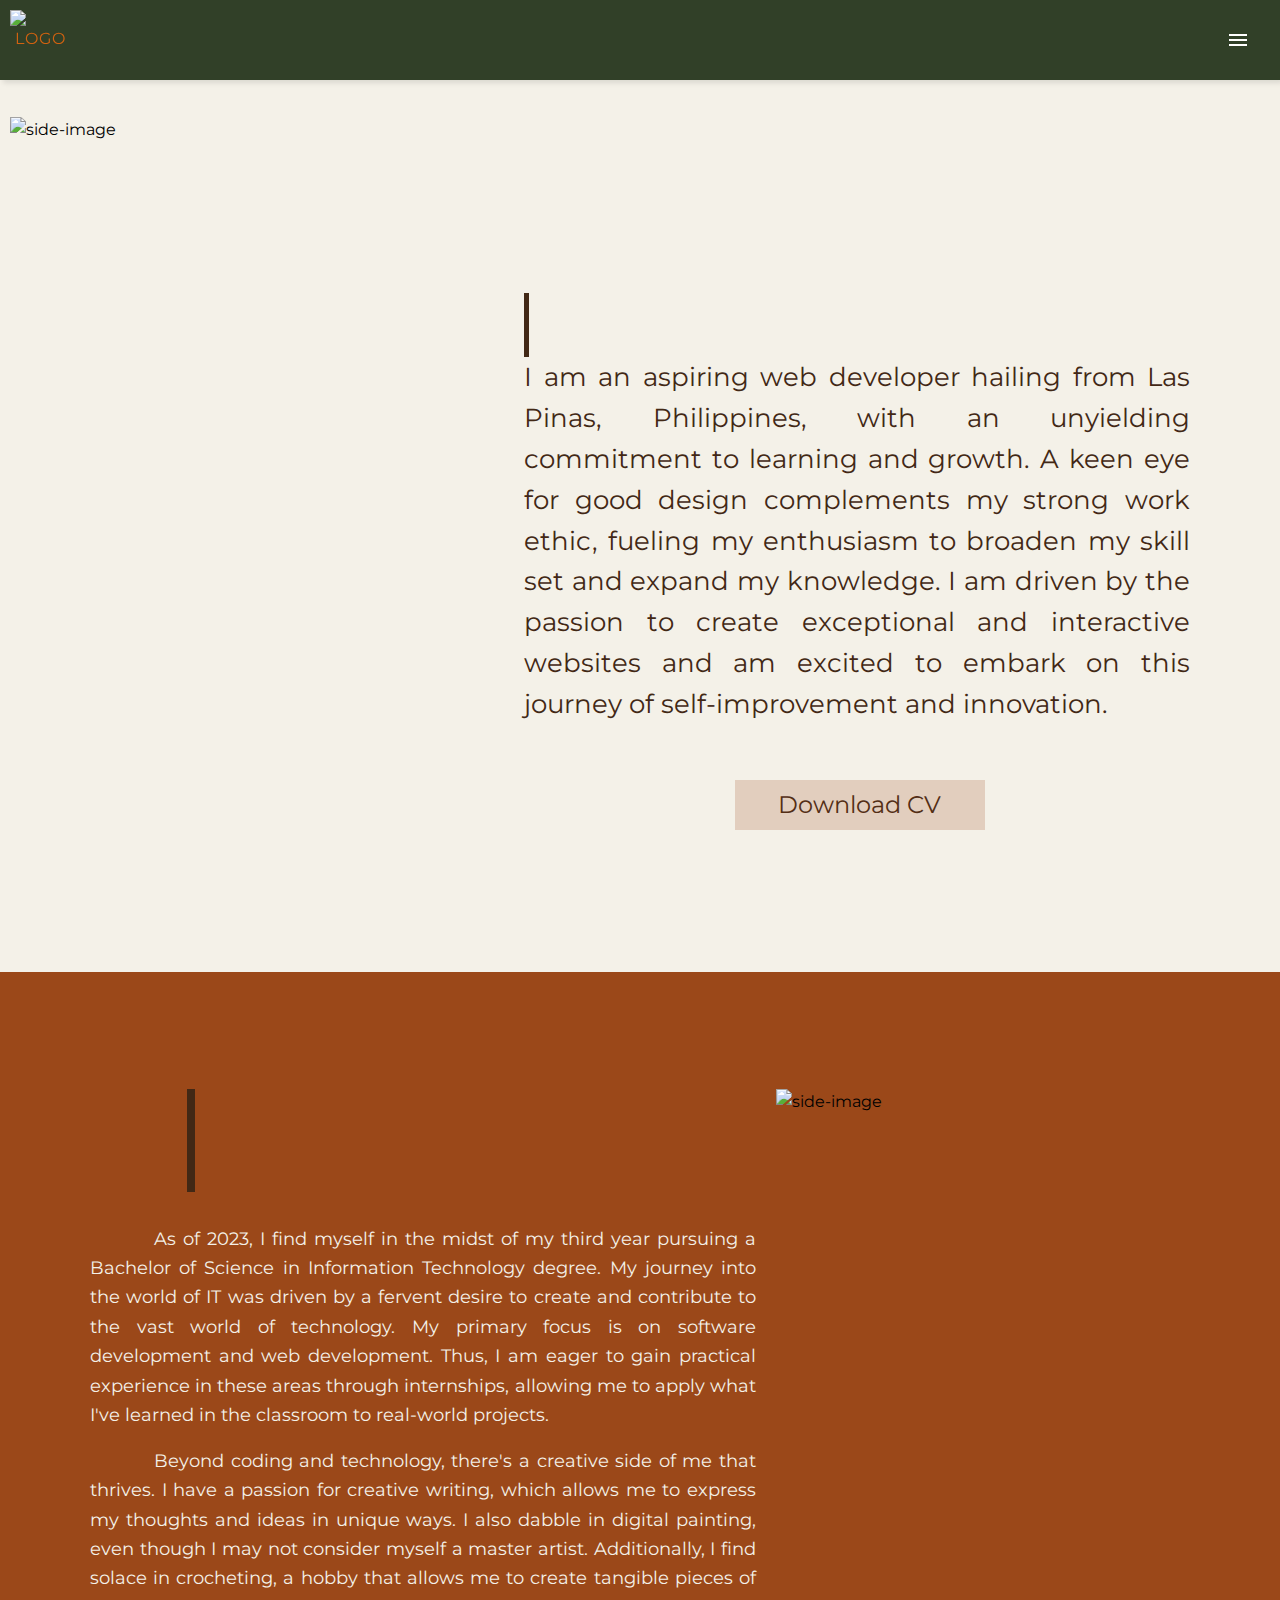
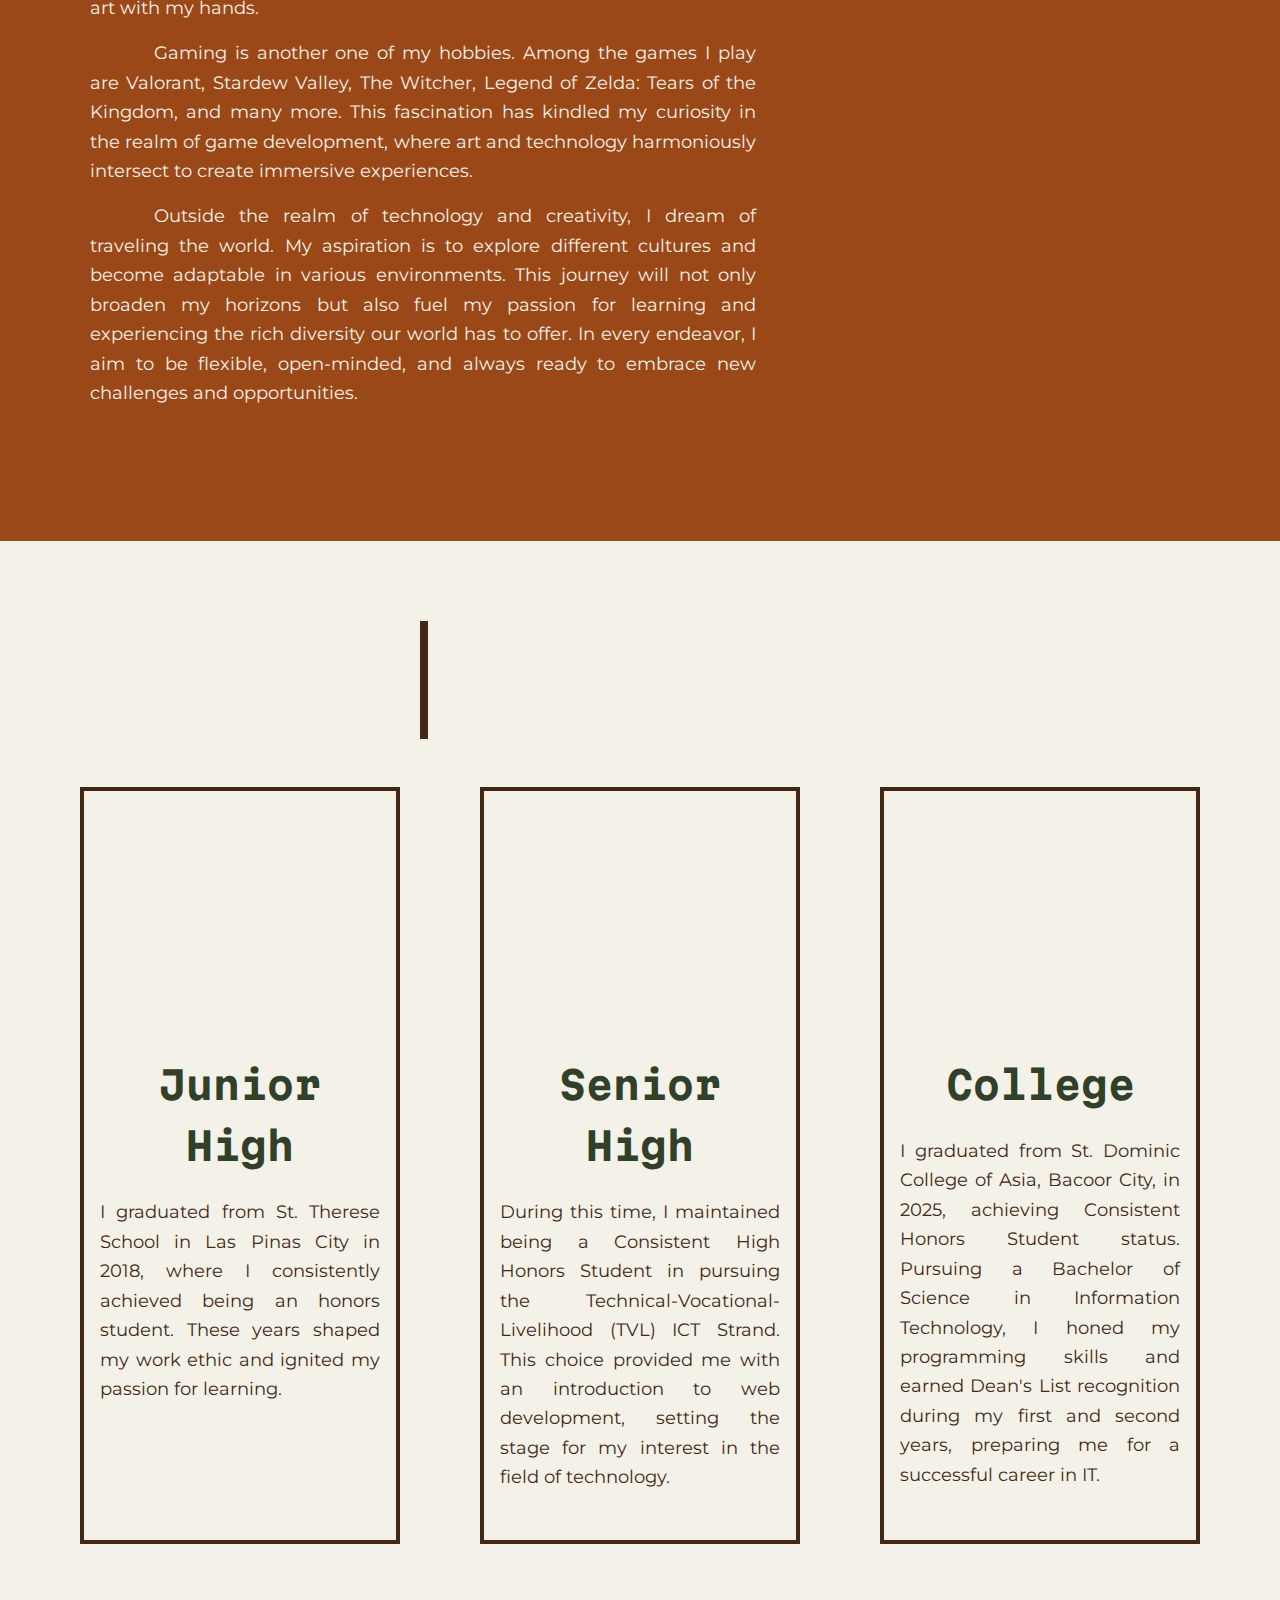
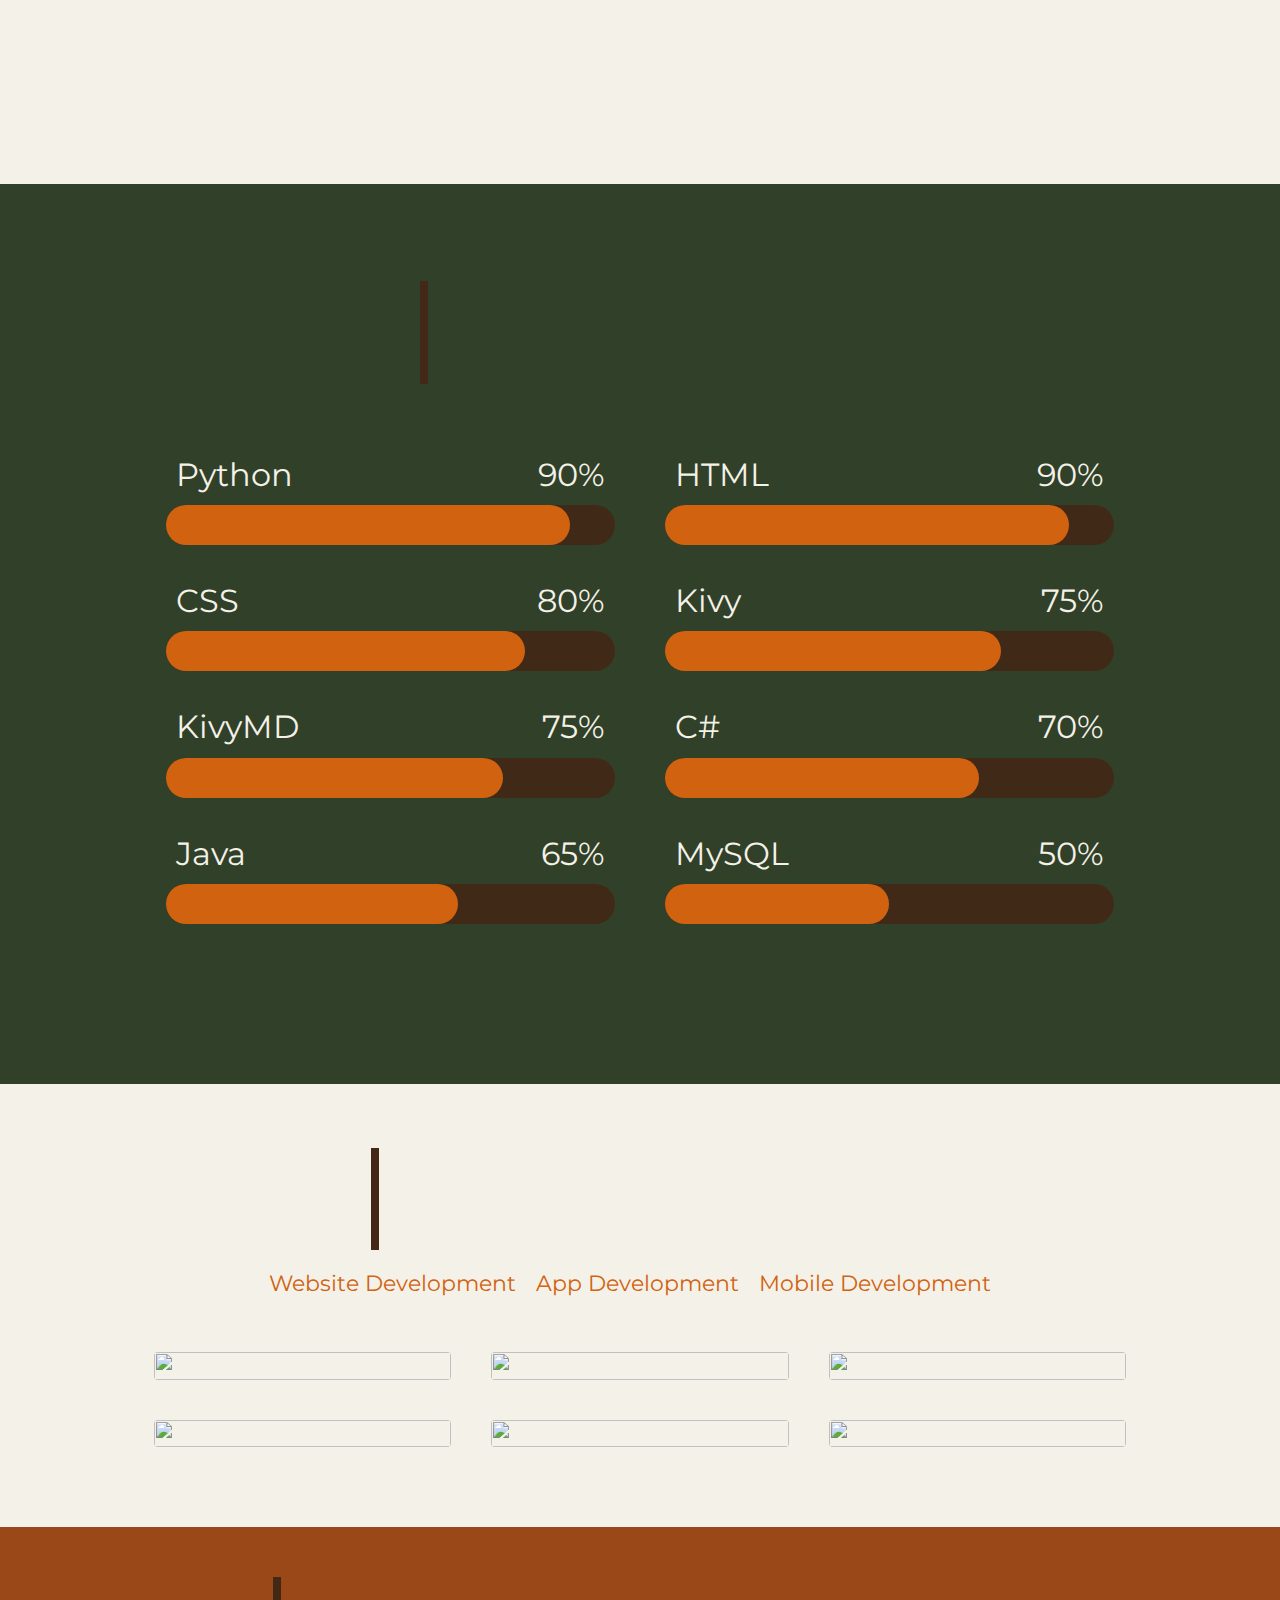
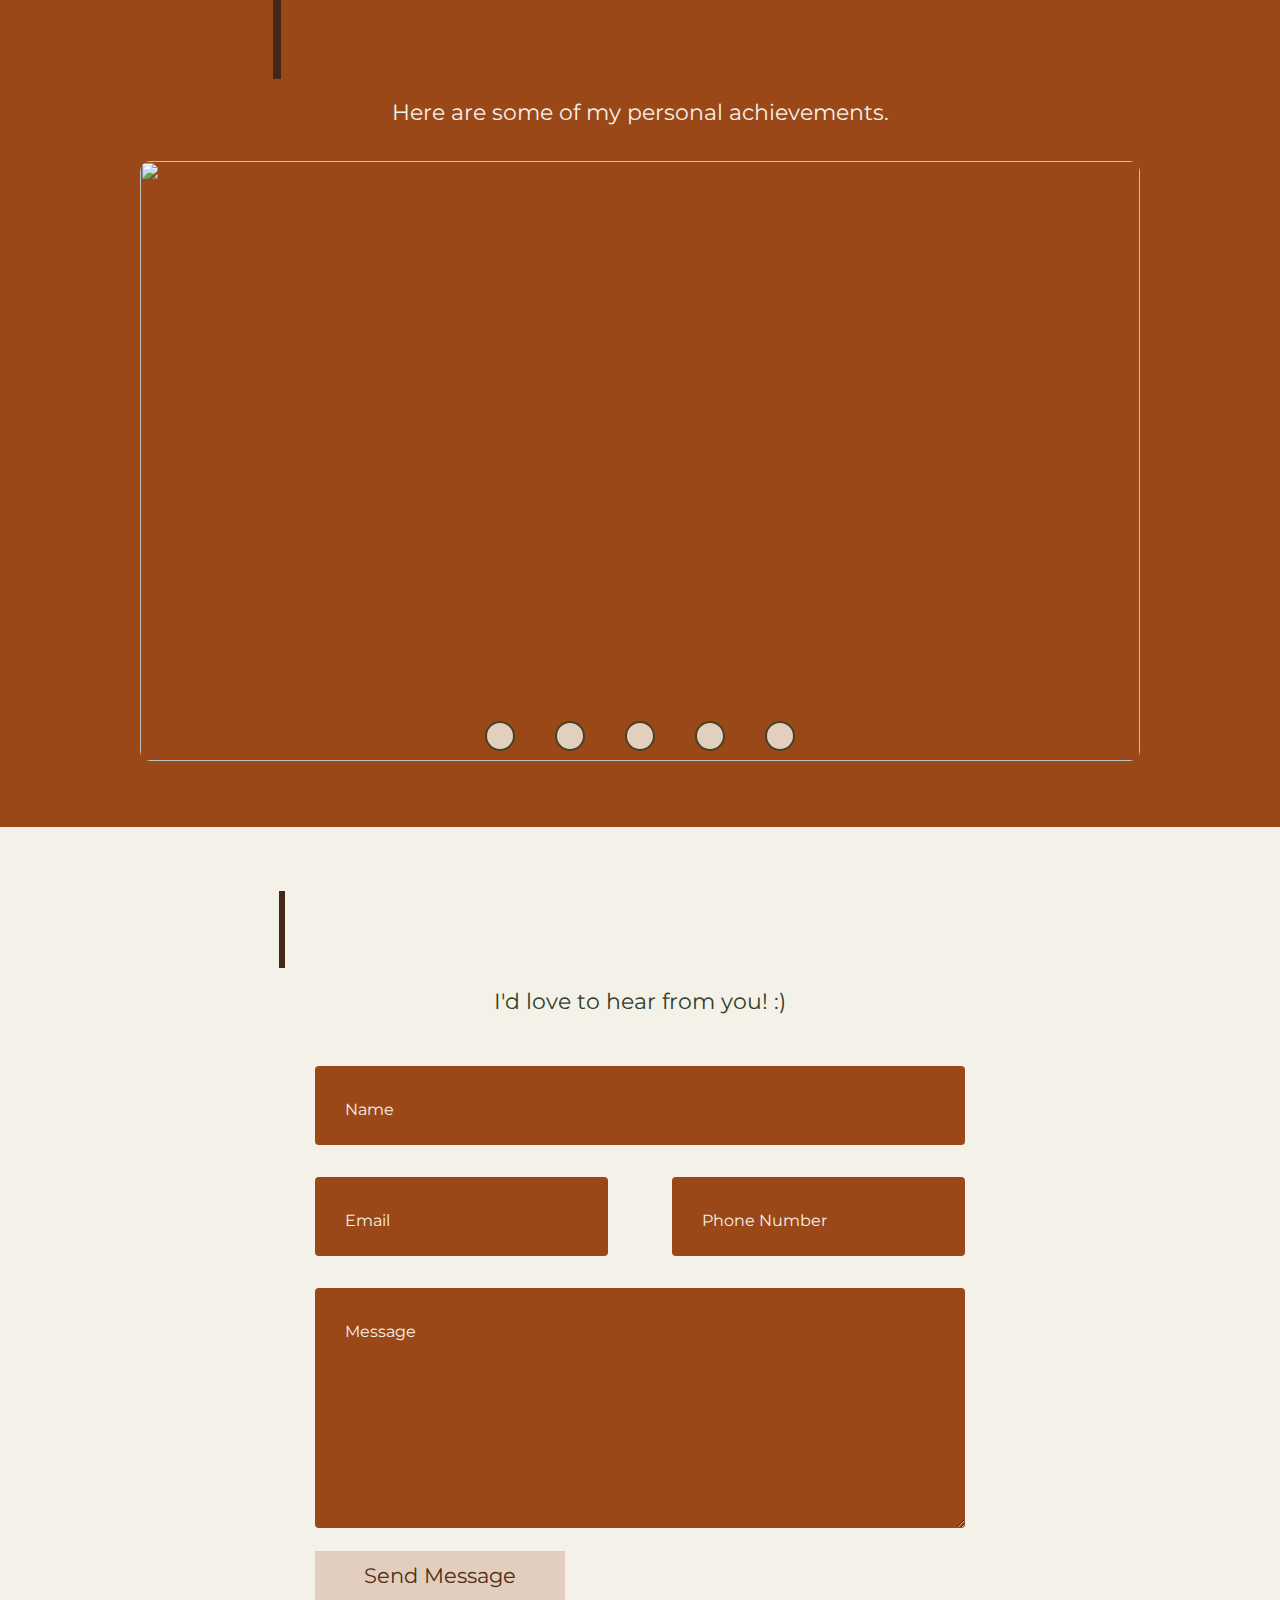
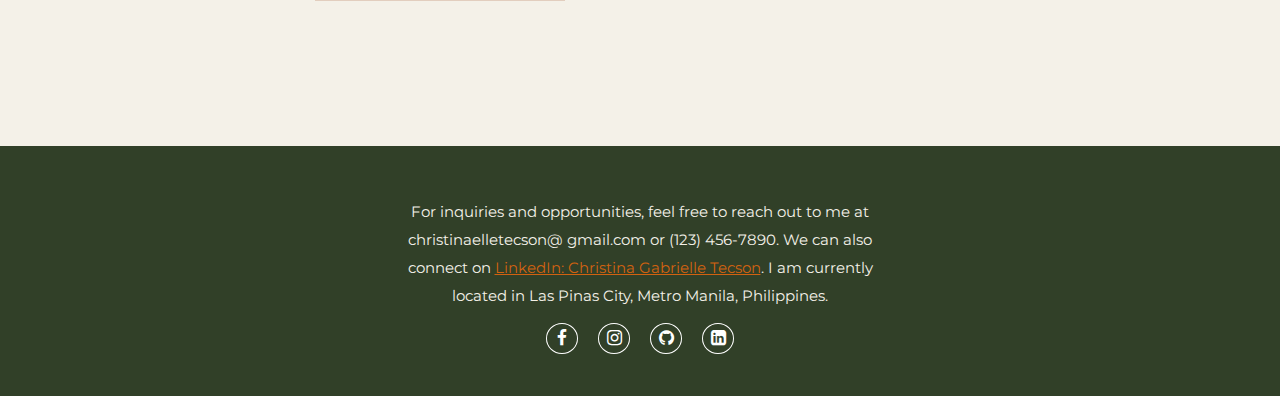
==== Tecson_Resume.html @ d809c571 "making typing animation  an infinite loop" ====
<!DOCTYPE html>
<html lang="en">
<head>
  <meta charset="UTF-8">
  <meta name="viewport" content="width=device-width, initial-scale=1.0">
  <link rel="shortcut icon" href="computer.ico" type="image/x-icon" >
  <link href="https://cdn.jsdelivr.net/npm/remixicon@3.5.0/fonts/remixicon.css" rel="stylesheet">
  <link rel="stylesheet" href="https://cdnjs.cloudflare.com/ajax/libs/font-awesome/5.15.2/css/all.min.css" />
  <link rel="stylesheet" media="screen" href="https://fontlibrary.org//face/bebas" type="text/css">
  <link rel="stylesheet" href="public/style.css">
  <link rel="stylesheet" href="https://stackpath.bootstrapcdn.com/font-awesome/4.7.0/css/font-awesome.min.css">

  <!-- FONTS -->
  <link rel="preconnect" href="https://fonts.googleapis.com">
<link rel="preconnect" href="https://fonts.gstatic.com" crossorigin>
<link href="https://fonts.googleapis.com/css2?family=Martian+Mono:wght@800&family=Montserrat&display=swap" rel="stylesheet">
  <title>Tecson Midterm Resume</title>


</head>
<body>
  <header>
    <!-- NAV BAR -->
    <nav>
      <ul class="sidebar">
          <li onclick= hideSidebar()><a href="#" ><svg xmlns="http://www.w3.org/2000/svg" fill="white" height="26" viewBox="0 -960 960 960" width="24"><path d="m256-200-56-56 224-224-224-224 56-56 224 224 224-224 56 56-224 224 224 224-56 56-224-224-224 224Z"/></svg></a></li>
          <li><a href="#Home">Home</a></li>
          <li><a href="#About">About</a></li>
          <li><a href="#Education">Education</a></li>
          <li><a href="#Skills">Skills</a></li>
          <li><a href="#Projects">Projects</a></li>
          <li><a href="#Certificates">Certifications</a></li>
          <li><a href="#contact-section">Contact</a></li>
      </ul>
      <ul>
          <li><a class="logo" ><img src="public/img/Logo_White.png" alt="Logo"   width="60" height="60"></a></li>
          <li class="hideOnMobile"><a href="#Home">Home</a></li>
          <li class="hideOnMobile"><a href="#About">About</a></li>
          <li class="hideOnMobile"><a href="#Education">Education</a></li>
          <li class="hideOnMobile"><a href="#Skills">Skills</a></li>
          <li class="hideOnMobile"><a href="#Projects">Projects</a></li>
          <li class="hideOnMobile"><a href="#Certificates">Certifications</a></li>
          <li class="hideOnMobile"><a href="#contact-section">Contact</a></li>
          <li class="menu-button" onclick= showSidebar()><a href="#"><svg xmlns="http://www.w3.org/2000/svg" fill="white" height="26" viewBox="0 -960 960 960" width="24"><path d="M120-240v-80h720v80H120Zm0-200v-80h720v80H120Zm0-200v-80h720v80H120Z"/></svg></a></li>
      </ul>

    </nav> 

  </header>
  <main>
    
    <!-- ------------------------------------------------------------------------ -->
    <!------------------------------- H O M E -------------------------------------->
    <!-- ------------------------------------------------------------------------- -->

    <section id="Home" style = "background-color: #F4F1E8;" >
      <div class="flex-container">
        <!-- IMAGE -->
        <div class="flex-left">
          <img src="public/img/Tina-Picture.png"  class="cover" alt="side-image" width="100%">
        </div>

        <!-- TITLE,TEXT -->
        <div class="flex-right">
          <h1 class = "home-title" style="color: #D16210;"><span>Hello,</span> I am Tina!</h1>
          <p>
            I am an aspiring web developer hailing from Las Pinas, Philippines, with an 
            unyielding commitment to learning and growth. A keen eye for good design 
            complements my strong work ethic, fueling my enthusiasm to broaden my skill 
            set and expand my knowledge. I am driven by the passion to create exceptional 
            and interactive websites and am excited to embark on this journey of 
            self-improvement and innovation.</p>
          <!-- BUTTON -->
          <div class="box-1">
            <div class="btn btn-one">
              <span>Download CV</span>
            </div>
          </div>
        </div>
      </div>
    </section>

    <!-- ---------------------------------------------------------------------- -->
    <!-------------------------- a b o u t m e  ---------------------------------->
    <!-- ---------------------------------------------------------------------- -->

    <section id="About" style = "background-color: #9B4819;" >
      <div class="about-flex-container">
        <!-- TITLE,TEXT -->
        <div class="about-flex-left">
          <h1 class ="about-title" style="color: #F4F1E8;">About me</h1>
          <p><span>
            As of 2023, I find myself in the midst of my third year pursuing a Bachelor of 
            Science in Information Technology degree. My journey into the world of IT was 
            driven by a fervent desire to create and contribute to the vast world of technology. 
            My primary focus is on software development and web development. Thus, I am eager to 
            gain practical experience in these areas through internships, allowing me to apply what 
            I've learned in the classroom to real-world projects.
          </span>
          <span>  
            Beyond coding and technology, there's a creative side of me that thrives. 
            I have a passion for creative writing, which allows me to express my thoughts 
            and ideas in unique ways. I also dabble in digital painting, even though I may 
            not consider myself a master artist. Additionally, I find solace in crocheting, 
            a hobby that allows me to create tangible pieces of art with my hands.
          </span>
          <span>
            Gaming is another one of my hobbies. Among the games I play are Valorant, Stardew Valley,
            The Witcher, Legend of Zelda: Tears of the Kingdom, and many more. This fascination has
            kindled my curiosity in the realm of game development, where art and technology 
            harmoniously intersect to create immersive experiences.
          </span>
          <span>
            Outside the realm of technology and creativity, I dream of traveling the world.
            My aspiration is to explore different cultures and become adaptable in various 
            environments. This journey will not only broaden my horizons but also fuel my passion
            for learning and experiencing the rich diversity our world has to offer. 
            In every endeavor, I aim to be flexible, open-minded, and always ready to embrace 
            new challenges and opportunities.
          </span></p>
        </div>

        <!-- IMAGE -->
        <div class="about-flex-right">
          <img src="public/img/Tina-Chinatown.png" class="cover" alt="side-image" width="100%">
        </div>
      </div>
    </section>

    <!-- --------------------------------------------------------------------- -->
    <!----------------------------- e d u c a t i o n --------------------------->
    <!-- --------------------------------------------------------------------- -->

    <section id="Education" style = " background-color: #F4F1E8;">
    <div class="single-title-div">
      <h1 class="section-title" style="color: #314028; padding-bottom: 1rem;">Education</h1>
    </div>
      <!-- EDUC CARD CONTAINER -->
      <div class="educ__container container grid">

        <!-- CARD 1  -->
        <div class="educ__card">
          <div class="educ__border"></div>

          <!-- CARD CONTENT -->
          <div class="educ__content">
            <!-- icon -->
            <div class="educ__icon">
              <i class="ri-home-heart-line"></i>
            </div>
            <!-- Text -->
            <h2 class="educ__title">Junior High</h2>
            <p class="educ__description">
              I graduated from St. Therese School in Las Pinas City in 2018, where I consistently 
              achieved being an honors student. These years shaped my work ethic and ignited 
              my passion for learning.
            </p>
          </div>
        </div>

        <!-- CARD 2  -->
        <div class="educ__card">
          <div class="educ__border"></div>

          <!-- CARD CONTENT -->
          <div class="educ__content">
            <!-- icon -->
            <div class="educ__icon">
              <i class="ri-school-line"></i>
            </div>
            <!-- Text -->
            <h2 class="educ__title">Senior High</h2>
            <p class="educ__description">
              During this time, I maintained being a  Consistent High Honors Student in 
              pursuing the Technical-Vocational-Livelihood (TVL) ICT Strand. This choice 
              provided me with an introduction to web development, setting the stage for 
              my interest in the field of technology.
            </p>
          </div>
        </div>

        <!-- CARD 3  -->
        <div class="educ__card">
          <div class="educ__border"></div>

          <!-- CARD CONTENT -->
          <div class="educ__content">
            <!-- icon -->
            <div class="educ__icon">
              <i class="ri-graduation-cap-fill"></i>
            </div>
            <!-- Text -->
            <h2 class="educ__title">College</h2>
            <p class="educ__description">
              I graduated from St. Dominic College of Asia, Bacoor City, in 2025, achieving 
              Consistent Honors Student status. Pursuing a Bachelor of Science in Information
              Technology, I honed my programming skills and earned Dean's List recognition 
              during my first and second years, preparing me for a successful career in IT.
            </p>
          </div>
        </div>
      </div>
    </section>

    <!-- ------------------------------------------------------------------------------ -->
    <!----------------------------- SKILLLS AND PROFICIENCES ---------------------------->
    <!-- ------------------------------------------------------------------------------ -->

    <section id="Skills" style = "background-color:#314028;">
      
      <!-- MAIN CONTAINER -->
      <div class="skills_container">
        <!-- HEADING -->
        <div class="single-title-div">
          <h1 class="section-title" style="color: #F4F1E8;">My Skills</h1>
        </div>
        
        <!-- CONTAINER FOR ALL BAR COMPONENTS -->
        <div class="skills_main">
            <!-- BAR CONTENT 1 -->
            <div class="skill_bar">
                <!-- SKILL INFO -->
                <div class="info">
                    <p>Python</p>
                    <P>90%</P>
                </div>
                <!-- BAR PROGRESSION -->
                <div class="bar">
                    <span class="py"></span>
                </div>
            </div>

            <!-- BAR CONTENT 2  -->
            <div class="skill_bar">
              <!-- SKILL INFO -->
                <div class="info">
                    <p>HTML</p>
                    <P>90%</P>
                </div>
                <!-- BAR PROGRESSION -->
                <div class="bar">
                    <span class="html"></span>
                </div>
            </div>

            <!-- BAR CONTENT 3  -->
            <div class="skill_bar">
                <!-- SKILL INFO -->
                <div class="info">
                    <p>CSS</p>
                    <P>80%</P>
                </div>
                <!-- BAR PROGRESSION -->
                <div class="bar">
                    <span class="css"></span>
                </div>
            </div>

            <!-- BAR CONTENT 4  -->
            <div class="skill_bar">
                <!-- SKILL INFO -->
                <div class="info">
                    <p>Kivy</p>
                    <P>75%</P>
                </div>
                <!-- BAR PROGRESSION -->
                <div class="bar">
                    <span class="kivy"></span>
                </div>
            </div>

            <!-- BAR CONTENT 5  -->
            <div class="skill_bar">
                <!-- SKILL INFO -->
                <div class="info">
                    <p>KivyMD</p>
                    <P>75%</P>
                </div>
                <!-- BAR PROGRESSION -->
                <div class="bar">
                    <span class="kivymd"></span>
                </div>
            </div>

            <!-- BAR CONTENT 6  -->
            <div class="skill_bar">
                <!-- SKILL INFO -->
                <div class="info">
                    <p>C#</p>
                    <P>70%</P>
                </div>
                <!-- BAR PROGRESSION -->
                <div class="bar">
                    <span class="csharp"></span>
                </div>
            </div>

            <!-- BAR CONTENT 7  -->
            <div class="skill_bar">
                <!-- SKILL INFO -->
                <div class="info">
                    <p>Java</p>
                    <P>65%</P>
                </div>
                <!-- BAR PROGRESSION -->
                <div class="bar">
                    <span class="java"></span>
                </div>
            </div>

            <!-- BAR CONTENT 8  -->
            <div class="skill_bar">
                <!-- SKILL INFO -->
                <div class="info">
                    <p>MySQL</p>
                    <P>50%</P>
                </div>
                <!-- BAR PROGRESSION -->
                <div class="bar">
                    <span class="sql"></span>
                </div>
            </div>
        </div>
      </div>
    </section>

    <!-- ------------------------------------------------------------------------------ -->
    <!------------------------------- M Y ---P R O J E C T S ----------------------------->
    <!-- ------------------------------------------------------------------------------ -->

    <section id="Projects" style="background-color: #F4F1E8;">
      <!-- MAIN CONTAINER -->
      <div class="projects-main">
        <!-- HEADING -->
        <div class="desc-title-div"> 
          <h1 class="section-title" style="color: #D16210;">My Projects</h1>
        </div>
        
        <!-- SUBTEXT CATEGORIES -->
          <div class="categories" style="color: #D16210;"">
              <ul>
                  <li>Website Development</li>
                  <li>App Development</li>
                  <li>Mobile Development</li>
              </ul>
          </div>
          <!-- PROJECTS CONTAINER -->
          <div class="projects-container">
              <!--------------- CARD 1 --------------->
              <div class="img-card">
                  <img src="public/img/Backsafe.png" >
                  <div class="desc">
                      <p>Backsafe Mobile App</p>
                  </div>
              </div>
              <!--------------- CARD 2 --------------->
              <div class="img-card">
                  <img src="public/img/bardic.png" >
                  <div class="desc">
                      <p>Custom Discord Music Bot</p>
                  </div>
              </div>

              <!--------------- CARD 3 --------------->
              <div class="img-card">
                  <img src="public/img/fetcher.png" >
                  <div class="desc">
                      <p>Fetcher Mobile App</p>
                  </div>
              </div>

              <!--------------- CARD 4 --------------->
              <div class="img-card">
                  <img src="public/img/idris.png" >
                  <div class="desc">
                      <p>SDCA Business Center System</p>
                  </div>
              </div>

              <!--------------- CARD 5 --------------->
              <div class="img-card">
                  <img src="public/img/westview.png" >
                  <div class="desc">
                      <p>Westview Enrollment System</p>
                  </div>
              </div>

              <!--------------- CARD 6 --------------->
              <div class="img-card">
                  <img src="public/img/multimedia.png" >
                  <div class="desc">
                      <p>Multimedia Portfolio Website</p>
                  </div>
              </div>
          </div>
      </div>
    </section>

    <!-- ------------------------------------------------------------------------------ -->
    <!------------------------------- M Y ----- CERTIFICATES ----------------------------->
    <!-- ------------------------------------------------------------------------------ -->
    <section id ="Certificates" style="background-color: #9B4819;">
      <!-- Container for ALL -->
      <div class="cert-container">
        <!-- Heading and Description -->
        <div class="desc-title-div">
          <h1 class="section-title" style="color: #F4F1E8;">My Certificates</h1>
        </div>
        <p class="description">Here are some of my personal achievements.</p>

        <!-- Carousel -->
        <div class="slider">
          <div class="slides">
            <!-- Radio Buttons -->
            <input type="radio" name="radio-btn" id="radio1">
            <input type="radio" name="radio-btn" id="radio2">
            <input type="radio" name="radio-btn" id="radio3">
            <input type="radio" name="radio-btn" id="radio4">
            <input type="radio" name="radio-btn" id="radio5">
            <!-- Images -->
            <!-- img 1 -->
            <div class="img first">
              <img src="/public/img/CreotecICT.jpg" alt="">
            </div>
            <!-- img 2 -->
            <div class="img">
              <img src="/public/img/DominiXodeCert.jpg" alt="">
            </div>
            <!-- img 3 -->
            <div class="img">
              <img src="/public/img/dominixodePIC.jpg" alt="">
            </div>
            <!-- img 4 -->
            <div class="img">
              <img src="/public/img/mobilitycert.png" alt="">
            </div>
            <!-- img 5 -->
            <div class="img">
              <img src="/public/img/mobilitypic.jpg" alt="">
            </div>
            
            <!-- Auto navigation -->
            <div class="navigation-auto">
              <div class="auto-btn1"></div>
              <div class="auto-btn2"></div>
              <div class="auto-btn3"></div>
              <div class="auto-btn4"></div>
              <div class="auto-btn5"></div>
            </div>
            <!-- Manual Navigation -->
            <div class="navigation-manual">
              <label for="radio1" class="manual-btn"></label>
              <label for="radio2" class="manual-btn"></label>
              <label for="radio3" class="manual-btn"></label>
              <label for="radio4" class="manual-btn"></label>
              <label for="radio5" class="manual-btn"></label>
            </div>
          </div>
        </div>
      </div>
    </section>
    <!-- ------------------------------------------------------------------------------ -->
    <!------------------------------- C O N T A C T --- M E  ----------------------------->
    <!-- ------------------------------------------------------------------------------ -->
    <section id="contact-section" style="background-color: #F4F1E8">
      <div class="contact-container">
        <div class="desc-title-div">
          <h1 class="section-title" style="color: #314028; font-size: 3rem ;">Let's Get in Touch!</h1>
        </div>
        <p class="description">I'd love to hear from you! :)</p>
        <div class="row input-container">
            <div class="col-xs-12">
              <div class="styled-input wide">
                <input type="text" required />
                <label>Name</label> 
              </div>
            </div>
            <div class="col-md-6 col-sm-12">
              <div class="styled-input">
                <input type="text" required />
                <label>Email</label> 
              </div>
            </div>
            <div class="col-md-6 col-sm-12">
              <div class="styled-input" style="float:right;">
                <input type="text" required />
                <label>Phone Number</label> 
              </div>
            </div>
            <div class="col-xs-12">
              <div class="styled-input wide">
                <textarea required></textarea>
                <label>Message</label>
              </div>
            </div>
            <div class="col-xs-12">
              <div class="btn btn-two submit-btn">
                <span>Send Message</span>
                
              </div>
            </div>
        </div>
      </div>
    </section>  
  </main>
  <!-- ---------------------------------------FOOTER------------------------------------------- -->
  <footer>
    <div class="footer">
      <div class="footer-content">
          <br>
          <br>
          <p>For inquiries and opportunities, feel free to reach out to me at christinaelletecson@ gmail.com or (123) 456-7890. We can also connect on <a href="https://www.linkedin.com/login"  style="color:#D16210;">LinkedIn: Christina Gabrielle Tecson</a>. 
            I am currently located in Las Pinas City, Metro Manila, Philippines.</p>
          <ul class="socials">
              <li><a href="https://www.facebook.com/gaby.tecson/"><i class="fa fa-facebook"></i></a></li>
              <li><a href="https://www.instagram.com/m_o.rii/"><i class="fa fa-instagram"></i></a></li>
              <li><a href="https://github.com/rin0o0"><i class="fa fa-github"></i></a></li>
              <li><a href="https://www.linkedin.com/in/christina-gabrielle-tecson-46688921b/"><i class="fa fa-linkedin-square"></i></a></li>
          </ul>
      </div>
    </div>
  </footer>

      
<script type="text/javascript" src="/script.js"></script>
</body>
</html>
---- public/style.css ----
/* $colors: (
    "darkorange": #9B4819,
    "orange": #D16210,
    "brown": #422815,
    "darkgreen": #153828,
    "black": #191919,
    "olivegreen": #314028,
    "white":      #F4F1E8,
    "gray-dark":  $gray-800
    
); */

/* ######################################################################## */
* {
	box-sizing: border-box;
    padding: 0;
    margin: 0;
}
body {
	font-family: 'Montserrat', sans-serif;
	line-height: 1.6;
	margin: 0;
	min-height: 100vh;
    
}
ul {
    margin: 0;
    padding: 0;
    list-style: none;

}

/* SINGLE TITLE WITH TYPING EFFECTS/ANIMATION */
.section-title{
    font-family: 'Martian Mono', monospace;
    font-size: 4rem;
    margin: 0;
    padding: 0;
    letter-spacing: 4px;
    text-align: center;
    position: relative;
    width: max-content;
}

.single-title-div{
    margin: auto;
    width: max-content;
    height: max-content;
    padding-top: 5rem;
    padding-bottom: 2rem;
}

.desc-title-div{
    margin: auto;
    width: max-content;
    height: max-content;
    padding-top: 4rem;
    padding-bottom: 1rem;
}

.cover{
    object-fit: cover;
    width: 100%;
    height: 100%;
}    

.section-title::before,
.section-title::after,
.home-title::before,
.home-title::after,
.about-title::before,
.about-title::after{
    content:'';
    position: absolute;
    top:0;
    right: 0;
    bottom: 0;
    left: 0;
}

@keyframes typewriter{
    0%{
        left: 0%;
    }
    50%, 100% {
        left: 100%;
    }
}

@keyframes blink{
    to{
        background: transparent;
    }
}


/* =================================================== 
                        NAV BAR
===================================================== */


.logo {
	margin: 0;
	font-size: 1em;
    padding-left: 10px;
}
nav{
    background-color: #314028;
    box-shadow: 3px 3px 5px rgba(0,0,0,0.1);
    position: fixed;
    z-index: 100;
    width: 100%;

}
nav ul{
    width: 100%;
    list-style: none;
    display: flex;
    justify-content: flex-end;
    align-items: center;
}
nav li{
    height: 5rem;
}
nav a {
    height: 100%;
	padding: 0 30px ;
    display: flex;
    align-items: center;
	text-transform: uppercase;
	text-align: center;
    text-decoration: none;
    color: #F4F1E8;
	font-size: 1.20rem;
    letter-spacing: 1px;
    
}
nav a:hover {
	color: #D16210;
}

nav a:active {
	color: #D16210;
}

nav a:focus {
	color: #D16210;
}
nav li:first-child{
    margin-right: auto;
}

.sidebar{
    position: fixed;
    top:0;
    right: 0;
    height: 100vh;
    width: 250px;
    z-index: 999;
    background-color: #314028;
    backdrop-filter: blur(10px);
    display: none;
    flex-direction: column;
    align-items: flex-start;
    justify-content: flex-start;

}
.sidebar li{
    width: 100%;
}
.sidebar a{
    width: 100%
}

.menu-button{
    display: none;
}
/* =================================================== 
                        HOME
===================================================== */

.flex-container  {
    display: flex;
    flex-direction: row;
    height: 100%;
    padding-top: 2rem;
    padding-bottom: 2rem;
}

.flex-right{
    width: 60%;
    margin: 5px;
    padding: 5px;
    margin-bottom: 5rem;
    padding-top: 16rem;
}

.flex-container .flex-right p
{   
    font-size: 1.60rem;
    text-align: justify;
    color: #422815;
    align-content: right;
    padding-right: 5rem;
}

.flex-left{
    width: 40%;
    margin: 5px;
    padding: 5px;
    display: flex;
    justify-content: center;
    margin-top: 5rem;
    margin-bottom: 5rem;
}


/* -------HOME TITLE AND ANIMATION----------- */
.home-title{   
    font-size: 3.75rem;
    font-family: 'Martian Mono', monospace;
    margin-bottom: 0;
    letter-spacing: 2px;
    position: relative;
    width: max-content;
}

.home-title::before{
    background-color: #F4F1E8;
    animation:
        typewriter 5s steps(17) 1s forwards;
        animation-iteration-count: infinite;
        
}

.home-title::after{
    width: 0.125em;
    background: #422815;
    animation:
        typewriter 5s steps(17) 1s forwards,
        blink 750ms steps(17) infinite;
        animation-iteration-count: infinite;
}

.flex-container .flex-right span
{   
    color: #422815;
}

/* ------------HIRE ME BUTTON----------------- */
.box-1 {
    height: 10%;
    width: 90%; 
    display: flex;
    justify-content: center;
    align-items: center;
    padding-top: 5rem;
}
.btn {
    line-height: 50px;
    height: 50px;
    text-align: center;
    width: 250px;
    cursor: pointer;
}
.btn-one {
    /* color: #314028; */
    transition: all 0.3s;
    position: relative;
    font-size: 1.50rem;
    color: #422815;
}
.btn-one span {
    transition: all 0.3s;
}
.btn-one::before {
    content: '';
    position: absolute;
    bottom: 0;
    left: 0;
    width: 100%;
    height: 100%;
    z-index: 1;
    opacity: 0;
    transition: all 0.3s;
    border-top-width: 1px;
    border-bottom-width: 1px;
    border-top-style: solid;
    border-bottom-style: solid;
    border-top-color: rgba(155, 72, 25,0.5);
    border-bottom-color: rgba(155, 72, 25,0.5);
    transform: scale(0.1, 1);
}
.btn-one:hover span {
    letter-spacing: 2px;
}
.btn-one:hover::before {
    opacity: 1; 
    transform: scale(1, 1); 
}
.btn-one::after {
    content: '';
    position: absolute;
    bottom: 0;
    left: 0;
    width: 100%;
    height: 100%;
    z-index: 1;
    transition: all 0.3s;
    background-color: rgba(155, 72, 25,0.2);
}
.btn-one:hover::after {
    opacity: 0; 
    transform: scale(0.1, 1);
}


/* =================================================== 
                    ABOUT ME
===================================================== */

.about-flex-container {
    display: flex;
    flex-direction: row;
    height: 100%;
    padding-top: 2rem;
    padding-bottom: 2rem;
}


.about-flex-left{
    width: 60%;
    margin: 5px;
    padding: 5px;
    margin-bottom: 5rem;
    margin-top: 5rem;
    
}

.about-flex-container .about-flex-left p
{   
    font-size: 1.15rem;
    margin-left: 5rem;
    text-align: justify;
    color: #F4F1E8;
    align-content: right;
    text-indent: 4rem;
}
.about-flex-container p span {
    display: block;
    margin-bottom: 1rem;
}

.about-flex-right{
    width: 40%;
    margin: 5px;
    padding: 5px;
    display: flex;
    justify-content: center;
    margin-top: 5rem;
    margin-bottom: 5rem;
}

.about-title{
    font-family: 'Martian Mono', monospace;
    font-size: 4rem;
    margin: 0 auto;
    letter-spacing: 4px;
    margin-bottom: 2rem;
    position: relative;
    width: max-content;
}

.about-title::before{
    background-color: #9B4819;
    animation:
        typewriter 5s steps(8) 1s forwards;
        animation-iteration-count: infinite;
        
}

.about-title::after{
    width: 0.125em;
    background: #422815;
    animation:
        typewriter 5s steps(8) 1s forwards,
        blink 750ms steps(8) infinite;
        animation-iteration-count: infinite;
}



/* =================================================== 
                    EDUCATION
===================================================== */



/*---------------EDUCATION TITLE ANIMATION------------- */
#Education .section-title::before{
    background-color: #F4F1E8;
    animation:
        typewriter 5s steps(9) 1s forwards;
        animation-iteration-count: infinite;
        
}

#Education .section-title::after{
    width: 0.125em;
    background: #422815;
    animation:
        typewriter 5s steps(9) 1s forwards,
        blink 750ms steps(9) infinite;
        animation-iteration-count: infinite;
}

/* ---------------EDUCATION COMPONENTS------------------- */    
.container{
    padding: 5rem;
}


.educ__container{
    justify-content: center;
    padding-top: 1rem;
    grid-template-columns: 1fr 1fr 1fr;
    display: grid;
    gap: 5rem;
    padding-bottom: 15rem;
    
}

.educ__card{
    position: relative;
}

.educ__content{
    height: 100%;
    background-color: #F4F1E8;
    border: 4px solid #422815;
    padding: 1rem 1rem 3rem;
    z-index: 5;
    position: relative;
    transition: background-color .4s, border .4s;
    text-align: center;
    align-items: center;
    justify-content: center;
    
}
.educ__border{
    position: absolute;
    width: 100%;
    height: 100%;
    border: 4px solid #D16210;
    top:0;
    left: 0;
    transition: transform .4s;
}

.educ__card:hover .educ__border{
    transform: translate( 2rem, 2rem);
}

.educ__icon{
    position: relative;
    display: inline-block;
    padding-bottom: 0;
    margin-bottom: 0;
    height: 15rem;
}

.educ__icon i{
    font-size: 10rem;
    color: #D16210;
    position: relative;
    z-index: 5;
    border-top: 1rem solid #314028;
    
}

.educ__title{
    font-size: 2.40rem;
    margin-bottom: 1.25rem;
    font-family: 'Martian Mono', monospace;
    color: #314028;
    
}

.educ__description{
    font-size: 1.15rem;
    text-align: justify;
    color: #422815;
}


/* =================================================== 
                SKILLLS AND PROFICIENCES
===================================================== */

/*---------------SKILLLS TITLE ANIMATION------------- */
#Skills .section-title::before{
    background-color: #314028;
    animation:
        typewriter 5s steps(9) 1s forwards;
        animation-iteration-count: infinite;
        
}

#Skills .section-title::after{
    width: 0.125em;
    background: #422815;
    animation:
        typewriter 5s steps(9) 1s forwards,
        blink 750ms steps(9) infinite;
        animation-iteration-count: infinite;
}

/* ---------------SKILLLS COMPONENTS------------------- */   
.skills_container{
    width: 100%;
    height: 100vh;
    padding: 0px 13%;
    display: flex;
    align-items: center;
    flex-direction: column;
    padding-bottom: 10rem;
}

.skills_main{
    width: 100%;
    display: grid;
    grid-template-columns: repeat(2, 1fr);
    grid-row-gap: 30px;
    grid-column-gap: 50px;
    padding-top: 1rem;
    margin-top: 0;
    
}
.skills_main .skill_bar .info{
    display: flex;
    justify-content: space-between;
    align-items: center;
    padding:  0 10px;
    font-size: 2rem;
    font-family: 'Montserrat', sans-serif;
    color: #F4F1E8;
}

.skill_bar .bar{
    width: 100%;
    height: 40px;
    background-color: rgba(66, 40, 21, 0.9);
    
    border-radius: 25px;
    margin-top: 5px;
    position: relative;
}
.skill_bar .bar span{
    width: 50%;
    height: 100%;
    position: absolute;
    background-color: #D16210;
    border-radius: 25px;
}
/* ----------MY SKILLS----------- */

/* #######---- PYTHON------######## */
.skill_bar .bar .py{
    width: 90%;
    animation: py 2s;
}
@keyframes py {
    0%{
        width: 0%;
    }100%{
        width: 90%;
    }
}

/* #######----- HTML-------######## */
.skill_bar .bar .html{
    width: 90%;
    animation: html 2s;
}
@keyframes html {
    0%{
        width: 0%;
    }100%{
        width: 90%;
    }
}

/* #######----- CSS-------######## */
.skill_bar .bar .css{
    width: 80%;
    animation: css 2s;
}
@keyframes css {
    0%{
        width: 0%;
    }100%{
        width: 80%;
    }
}

/* #######----- KIVY-------######## */
.skill_bar .bar .kivy{
    width: 75%;
    animation: kivy 2s;
}
@keyframes kivy {
    0%{
        width: 0%;
    }100%{
        width: 75%;
    }
}

/* #######----- KIVYMD-------######## */
.skill_bar .bar .kivymd{
    width: 75%;
    animation: kivymd 2s;
}
@keyframes kivymd {
    0%{
        width: 0%;
    }100%{
        width: 75%;
    }
}

/* #######------ CSS--------######## */
.skill_bar .bar .csharp{
    width: 70%;
    animation: csharp 2s;
}
@keyframes csharp {
    0%{
        width: 0%;
    }100%{
        width: 70%;
    }
}

/* #######------ JAVA--------######## */
.skill_bar .bar .java{
    width: 65%;
    animation: java 2s;
}
@keyframes java {
    0%{
        width: 0%;
    }100%{
        width: 65%;
    }
}

/* #######------ SQL--------######## */
.skill_bar .bar .sql{
    width: 50%;
    animation: sql 2s;
}
@keyframes sql {
    0%{
        width: 0%;
    }100%{
        width: 50%;
    }
}

/* =================================================== 
                    MY PROJECTS
===================================================== */

/*---------------PROJECTS TITLE ANIMATION------------- */
#Projects .section-title::before{
    background-color: #F4F1E8;
    animation:
        typewriter 5s steps(11) 1s forwards;
        animation-iteration-count: infinite;
        
}

#Projects .section-title::after{
    width: 0.125em;
    background: #422815;
    animation:
        typewriter 5s steps(11) 1s forwards,
        blink 750ms steps(11) infinite;
        animation-iteration-count: infinite;
}

/* ---------------PROJECTS COMPONENTS------------------- */   
#Projects{
    width: 100%;
    height: auto;
    padding: 60px 12%;
    padding-top: 0;
    padding-bottom: 5rem;
}

.projects-main .categories{
    width: 100%;
    margin: 50px 0;
    margin-top: 0;
    display: flex;
    justify-content: center;
}
.projects-main .categories ul {
    display: flex;
}
.projects-main .categories ul li{
    list-style: none;
    margin-right: 20px;
    font-size: 1.40rem;
}
.projects-main .projects-container{
    display: grid;
    grid-template-columns: repeat(3, 1fr);
    grid-gap: 40px;
}
.img-card{
    position: relative;
    overflow: hidden;
}
.img-card .desc{
    position: absolute;
    width: 100%;
    height: 100%;
    top:0;
    left: 0;
    background-color: #D16210;
    display: grid;
    place-items: center;
    color: #F4F1E8;
    border-radius: 4px;
    opacity: 0;
    transition: all .3s ease-out;
    font-size: 1.30rem;
}
.img-card:hover .desc{
    opacity: .9;
    top: 0;
}
.projects-container .img-card img{
    width: 100%;
    height: 100%;
    border-radius: 4px;
}

/* =================================================== 
                    MY CERTIFICATES
===================================================== */

/*---------------CERT TITLE ANIMATION------------- */
#Certificates .section-title::before{
    background-color: #9B4819;
    animation:
        typewriter 5s steps(15) 1s forwards;
        animation-iteration-count: infinite;
        
}

#Certificates .section-title::after{
    width: 0.125em;
    background: #422815;
    animation:
        typewriter 5s steps(15) 1s forwards,
        blink 750ms steps(15) infinite;
        animation-iteration-count: infinite;
}

/* ---------------CERT COMPONENTS------------------- */   
.cert-container{
    padding-bottom: 5rem; 
}


.cert-container .description{
    width: 100%;
    margin: 30px 0;
    margin-top: 0;
    display: flex;
    justify-content: center;
    font-size: 1.40rem;
    color:#F4F1E8;
}

#Certificates{
    margin:0;
    padding:0;
    height: 100vh;
    display: flex;
    justify-content: center;
    align-items: center;
    
}

.slider{
    width: 1000px;
    height:600px;
    border-radius: 10px;
    overflow: hidden;
    position: relative;
}

.slides{
    width: 500%;
    height: 500px;
    display:flex;
}

.slides input{
    display:none;
}

.img{
    width: 20%;
    transition: 2s;
}

.img img {
    width: 1000px;
    height:600px;
    
}


.navigation-manual{
    position: absolute;
    width: 1000px;
    margin-top: 35rem;
    display: flex;
    justify-content:center;

}
.manual-btn{
    border: 2px solid #314028;
    border-radius: 30px;
    cursor: pointer;
    display: inline-block;
    width: 30px;
    height: 30px;
    border-radius: 50%;
    background-color: #F4F1E8;
    opacity: 0.8;
    transition: 1s;
}

.manual-btn:not(:last-child){
    margin-right: 40px;

}

.manual-btn:hover{
    background-color: #314028;
    opacity: 1;
}

#radio1:checked ~ .first{
    margin-left: 0;
}

#radio2:checked ~ .first{
    margin-left: -20%;
}

#radio3:checked ~ .first{
    margin-left: -40%;
}

#radio4:checked ~ .first{
    margin-left: -60%;
}

#radio5:checked ~ .first{
    margin-left: -80%;
}



/* =================================================== 
                    CONTACT ME
===================================================== */

/*---------------CONTACT TITLE ANIMATION------------- */
#contact-section .section-title::before{
    background-color: #F4F1E8;
    animation:
        typewriter 5s steps(19) 1s forwards;
        animation-iteration-count: infinite;
        
}

#contact-section .section-title::after{
    width: 0.125em;
    background: #422815;
    animation:
        typewriter 5s steps(19) 1s forwards,
        blink 750ms steps(19) infinite;
        animation-iteration-count: infinite;
}

/* ---------------CONTACT COMPONENTS------------------- */   

#contact-section{
    padding-bottom: 20rem;
}

.contact-container .description{
    width: 100%;
    margin: 30px 0;
    margin-top: 0;
    display: flex;
    justify-content: center;
    font-size: 1.40rem;
    color: #314028;
}

input:focus ~ label, textarea:focus ~ label, input:valid ~ label, textarea:valid ~ label {
    font-size: 0.75em;
    color: #F4F1E8;
    top: -5px;
    -webkit-transition: all 0.225s ease;
    transition: all 0.225s ease;
}

.styled-input {
    float: left;
    width: 293px;
    margin: 1rem 0;
    position: relative;
    border-radius: 4px;
}



.styled-input label {
    color: #F4F1E8;
    padding: 1.3rem 30px 1rem 30px;
    position: absolute;
    top: 10px;
    left: 0;
    -webkit-transition: all 0.25s ease;
    transition: all 0.25s ease;
    pointer-events: none;
}

.styled-input.wide { 
    width: 650px;
    max-width: 100%;
}

input,
textarea {
    padding: 30px;
    border: 0;
    width: 100%;
    font-size: 1rem;
    background-color: #9B4819;
    color: #F4F1E8;
    border-radius: 4px;
    font-family: 'Montserrat', sans-serif;
}

input:focus,
textarea:focus { outline: 0; }

input:focus ~ span,
textarea:focus ~ span {
    width: 100%;
    -webkit-transition: all 0.075s ease;
    transition: all 0.075s ease;
}

textarea {
    width: 100%;
    min-height: 15em;
}

.input-container {
    width: 650px;
    max-width: 100%;
    margin: 20px auto 25px auto;

}


input[type=checkbox] + label {
    color: #ffffff;
    font-style: italic;
} 

input[type=checkbox]:checked + label {
    color: #f00;
    font-style: normal;
}


.submit-btn {
    border-radius: 60px;
    display: inline-block;
    color: white;
    font-size: 10px;
    cursor: pointer;
}

/* ------------SEND MESSAGE BUTTON----------------- */
.btn-two {
    transition: all 0.3s;
    position: relative;
    font-size: 1.30rem;
    color: #422815;
}
.btn-two span {
    transition: all 0.3s;
}
.btn-two::before {
    content: '';
    position: absolute;
    bottom: 0;
    left: 0;
    width: 100%;
    height: 100%;
    z-index: 1;
    opacity: 0;
    transition: all 0.3s;
    border-top-width: 1px;
    border-bottom-width: 1px;
    border-top-style: solid;
    border-bottom-style: solid;
    border-top-color: rgba(155, 72, 25,0.5);
    border-bottom-color: rgba(155, 72, 25,0.5);
    transform: scale(0.1, 1);
}
.btn-two:hover span {
    letter-spacing: 2px;
}
.btn-two:hover::before {
    opacity: 1; 
    transform: scale(1, 1); 
}
.btn-two::after {
    content: '';
    position: absolute;
    bottom: 0;
    left: 0;
    width: 100%;
    height: 100%;
    z-index: 1;
    transition: all 0.3s;
    background-color: rgba(155, 72, 25,0.2);
}

.btn-two:hover::after {
    opacity: 0; 
    transform: scale(0.1, 1);
}


/* =================================================== 
                    FOOTER
===================================================== */
.footer {
    clear: both;
    position: relative;
    height: 250px;
    margin-top: -200px;
    background: #314028;
    bottom: 0;
}

.footer-content{
    display: flex;
    align-items: center;
    justify-content: center;
    flex-direction: column;
    text-align: center;
}
.footer-content p{
    max-width: 500px;
    line-height: 28px;
    font-size: 15px;
    color: #F4F1E8;
}
.socials{
    list-style: none;
    display: flex;
    align-items: center;
    justify-content: center;
    margin: 1rem 0 3rem 0;
}
.socials li{
    margin: 0 10px;
}
.socials a{
    text-decoration: none;
    color: #fff;
    border: 1.1px solid white;
    padding: 5px;

    border-radius: 50%;

}

.socials a i{
    font-size: 1.1rem;
    width: 20px;
    transition: color .4s ease;
}

.socials a:hover i{
    color: #D16210;
}





/* =================================================== 
                    Media Queries
================================================== */






@media (max-width: 768px) {
    .submit-btn {
        width:100%;
        float: none;
        text-align:center;
    }
}


@media only screen and (max-width: 768px){
    .styled-input {
        width:100%;
    }
}

@media (max-width: 1350px) {
    .hideOnMobile{
        display: none;
    }

    .menu-button{
        display: block;
    }

    .home-title{
        font-size: 2.49rem;
        /* width: 50%; */
    }


}


@media (max-width: 600px) {
    .sidebar{
        width: 100%
    }


}
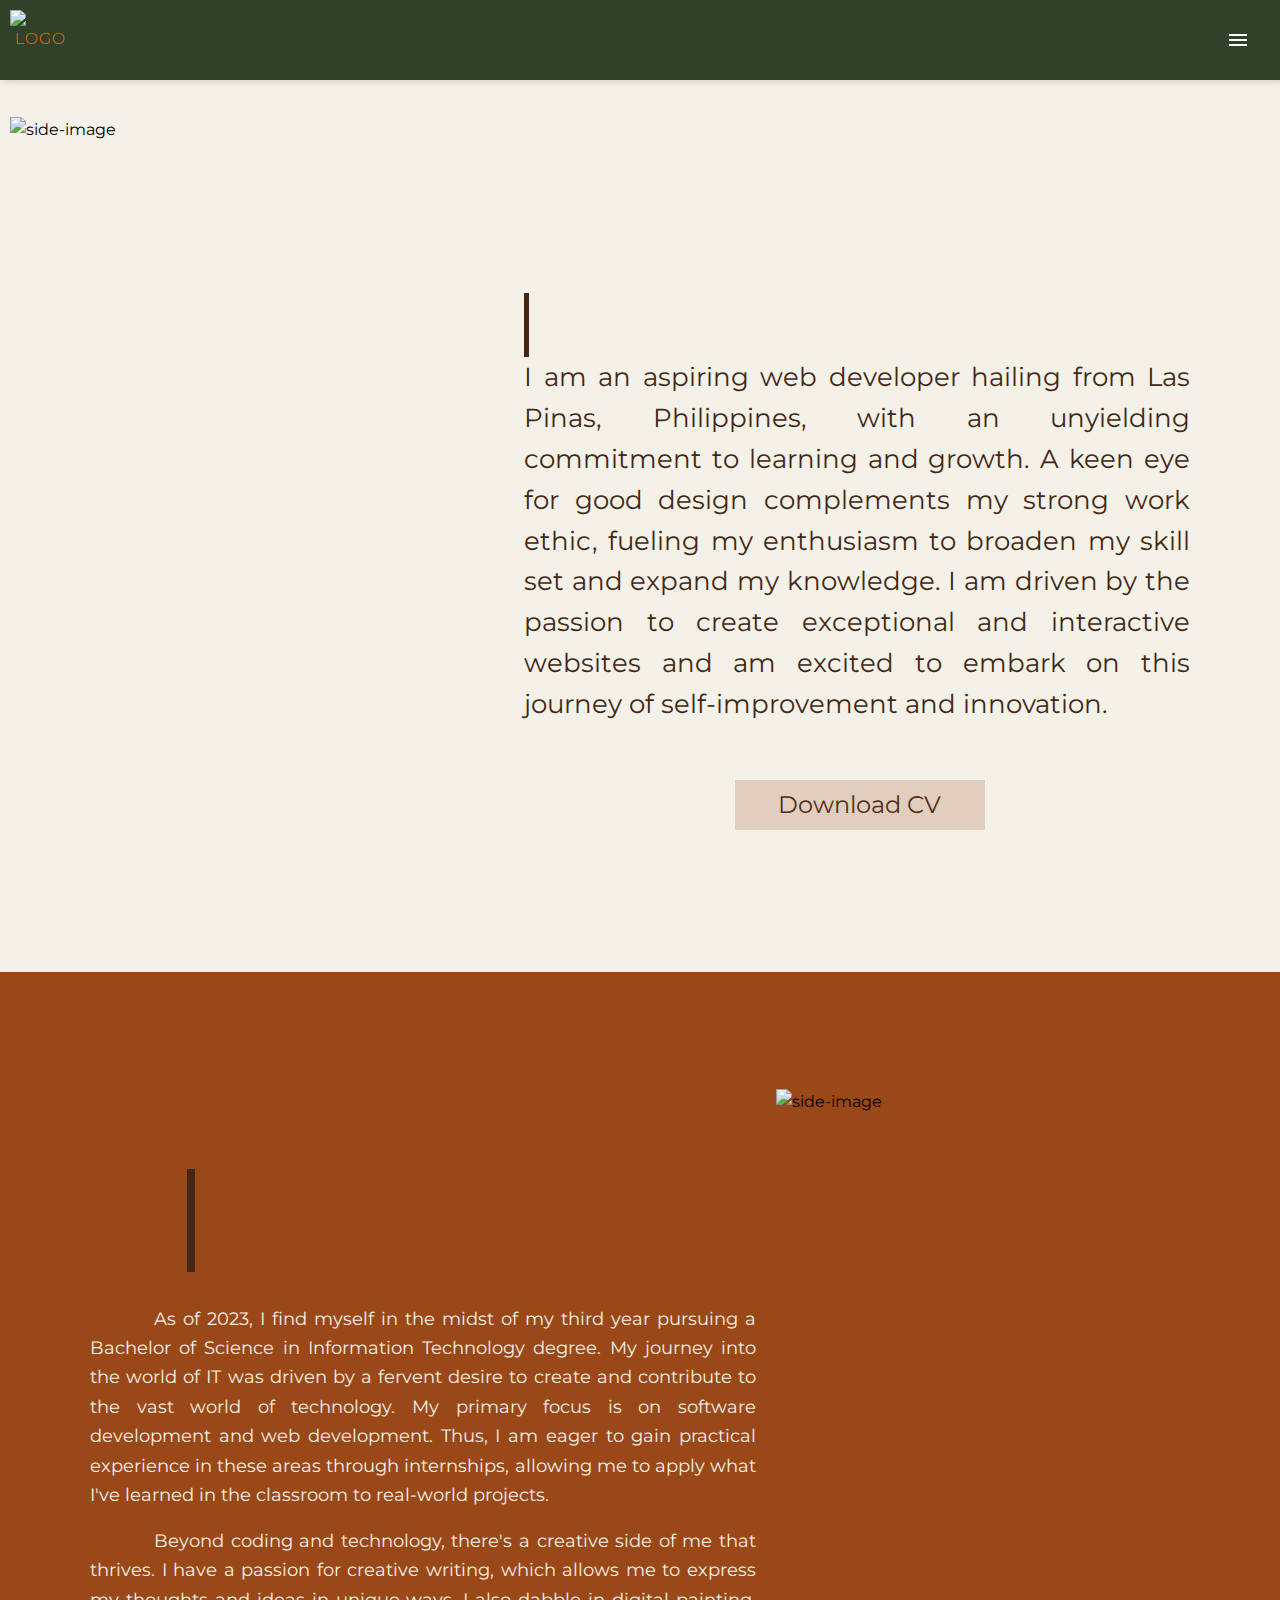
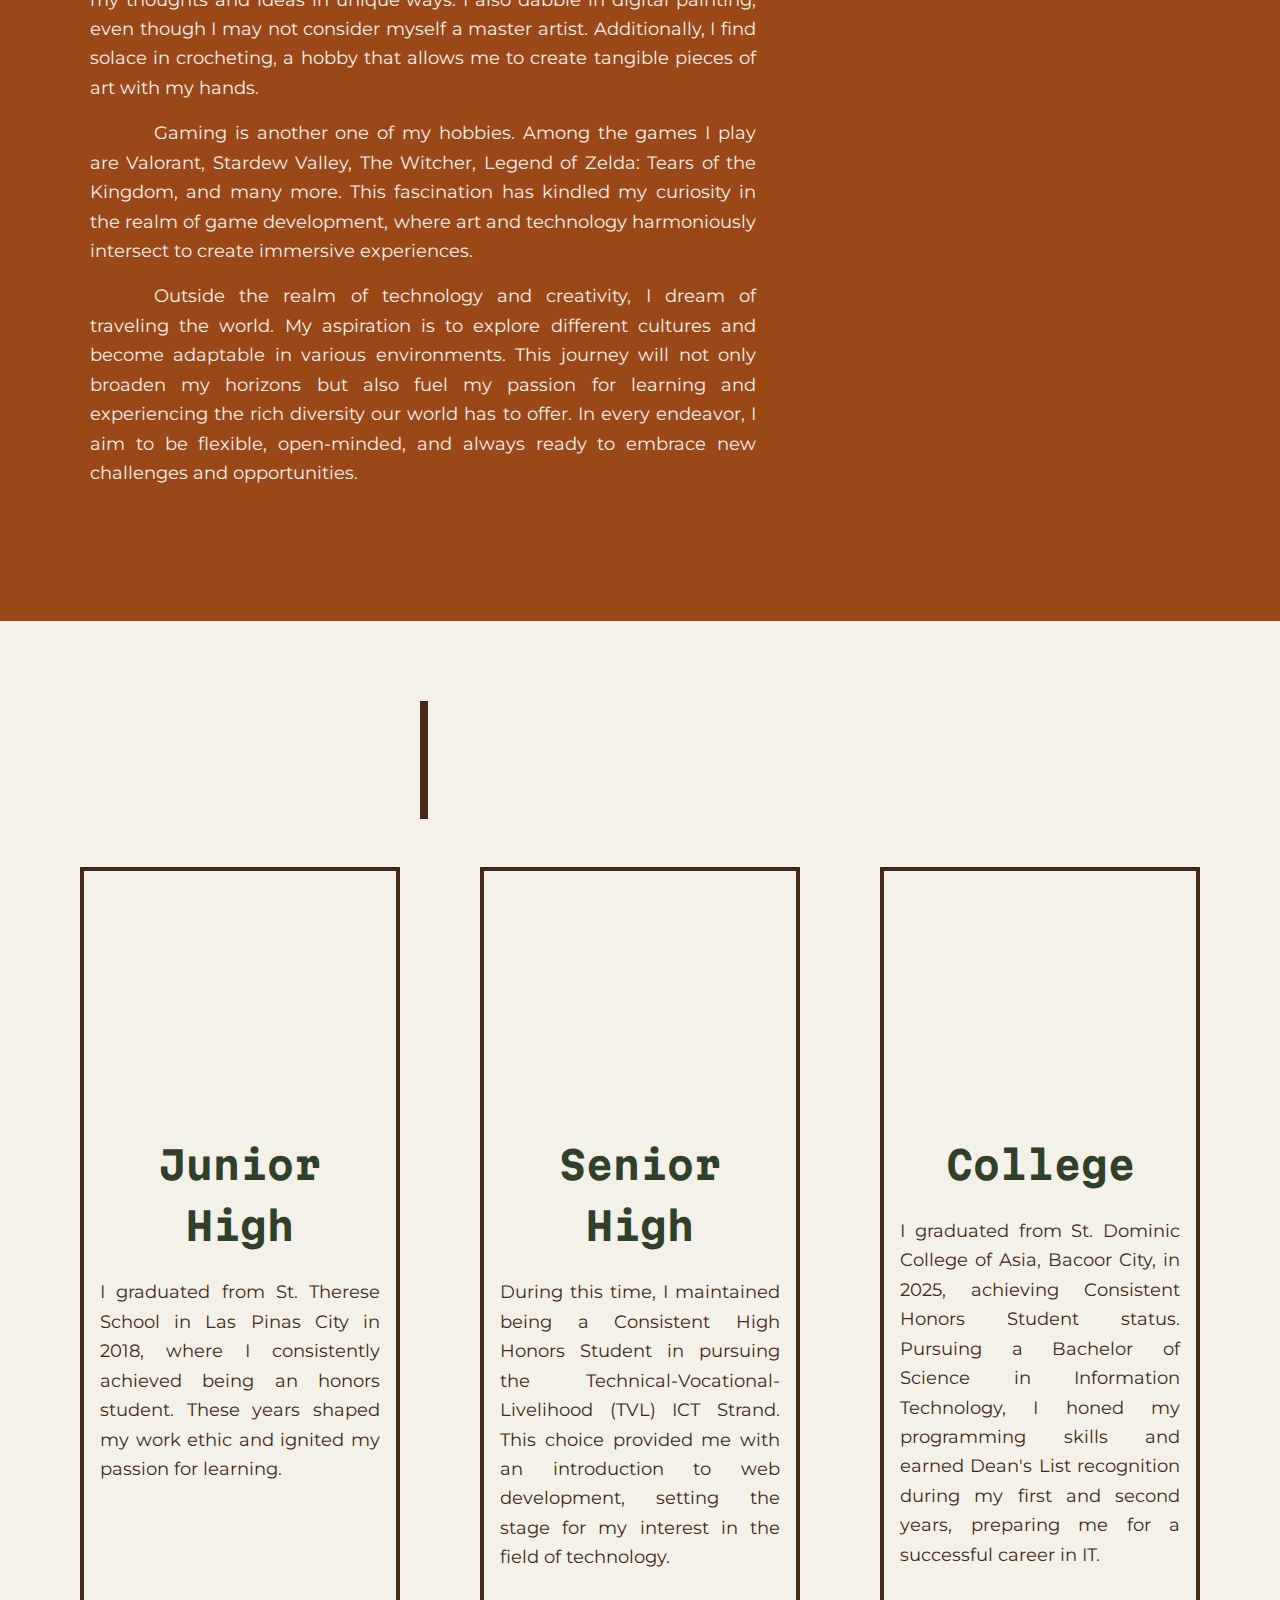
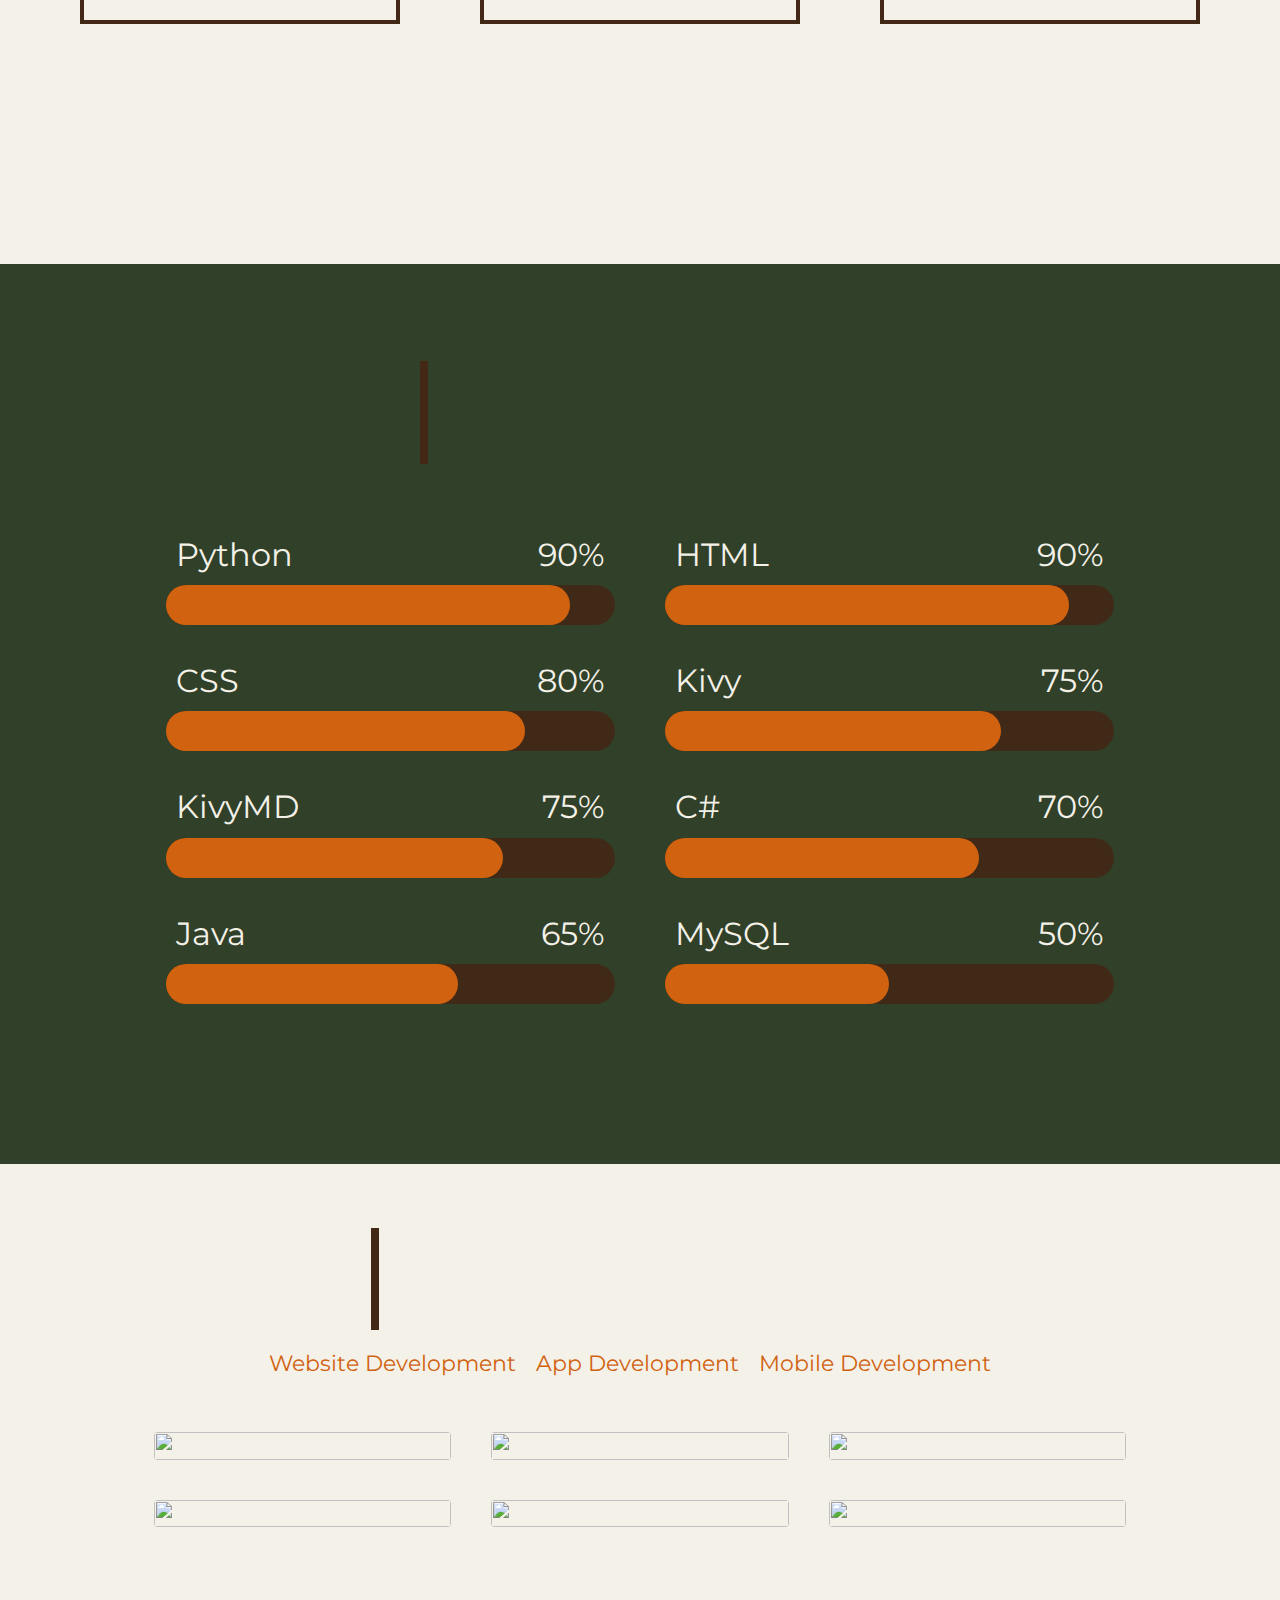
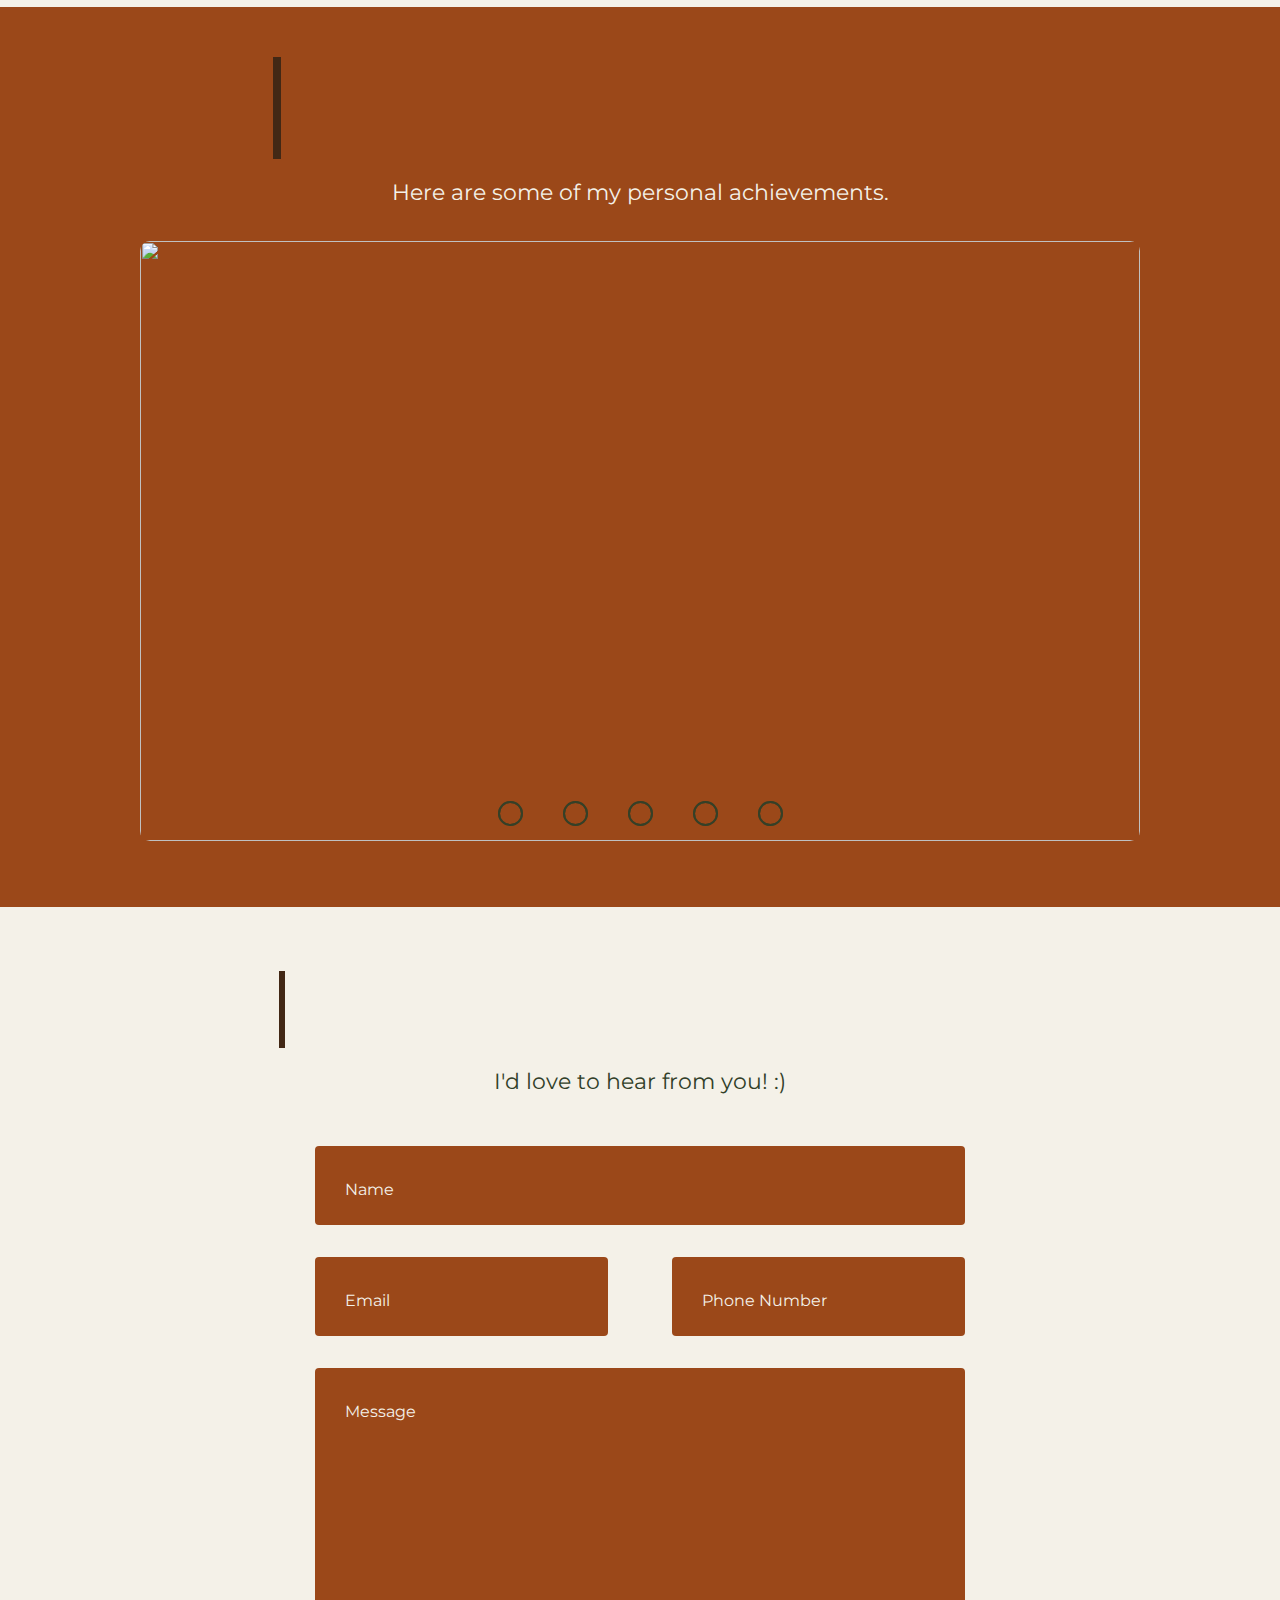
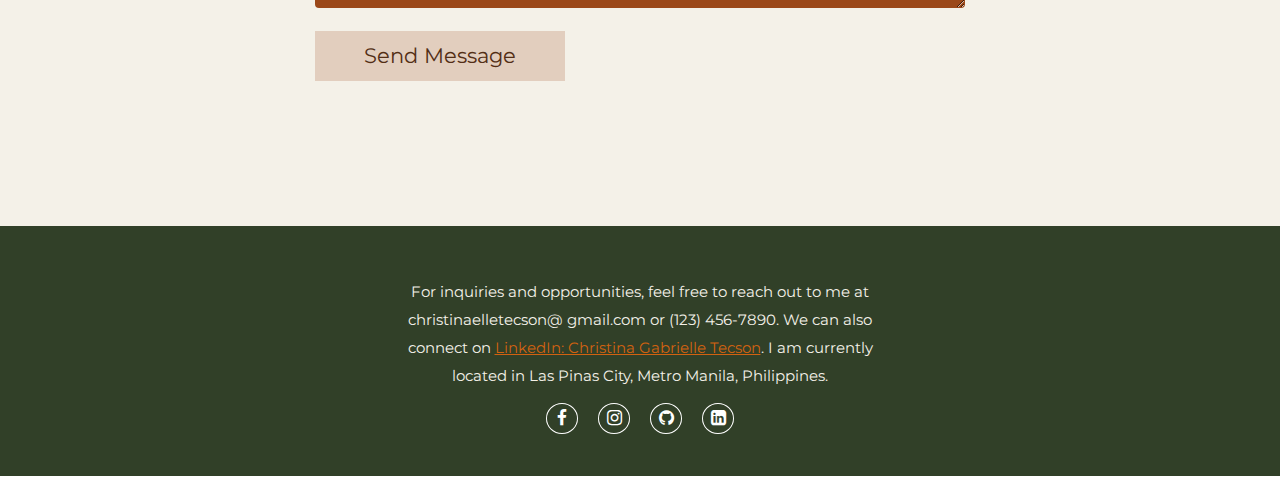
==== commit 32c5d547: "(final?) added carousel autonav and comments" ====
--- a/Tecson_Resume.html
+++ b/Tecson_Resume.html
@@ -3,6 +3,7 @@
 <head>
   <meta charset="UTF-8">
   <meta name="viewport" content="width=device-width, initial-scale=1.0">
+
   <link rel="shortcut icon" href="computer.ico" type="image/x-icon" >
   <link href="https://cdn.jsdelivr.net/npm/remixicon@3.5.0/fonts/remixicon.css" rel="stylesheet">
   <link rel="stylesheet" href="https://cdnjs.cloudflare.com/ajax/libs/font-awesome/5.15.2/css/all.min.css" />
@@ -12,8 +13,8 @@
 
   <!-- FONTS -->
   <link rel="preconnect" href="https://fonts.googleapis.com">
-<link rel="preconnect" href="https://fonts.gstatic.com" crossorigin>
-<link href="https://fonts.googleapis.com/css2?family=Martian+Mono:wght@800&family=Montserrat&display=swap" rel="stylesheet">
+  <link rel="preconnect" href="https://fonts.gstatic.com" crossorigin>
+  <link href="https://fonts.googleapis.com/css2?family=Martian+Mono:wght@800&family=Montserrat&display=swap" rel="stylesheet">
   <title>Tecson Midterm Resume</title>
 
 
@@ -22,6 +23,7 @@
   <header>
     <!-- NAV BAR -->
     <nav>
+      <!-- HIDDEN SIDEBAR NAV FOR RESPONSIVENESS -->
       <ul class="sidebar">
           <li onclick= hideSidebar()><a href="#" ><svg xmlns="http://www.w3.org/2000/svg" fill="white" height="26" viewBox="0 -960 960 960" width="24"><path d="m256-200-56-56 224-224-224-224 56-56 224 224 224-224 56 56-224 224 224 224-56 56-224-224-224 224Z"/></svg></a></li>
           <li><a href="#Home">Home</a></li>
@@ -32,6 +34,7 @@
           <li><a href="#Certificates">Certifications</a></li>
           <li><a href="#contact-section">Contact</a></li>
       </ul>
+      <!-- MAIN NAV BAR -->
       <ul>
           <li><a class="logo" ><img src="public/img/Logo_White.png" alt="Logo"   width="60" height="60"></a></li>
           <li class="hideOnMobile"><a href="#Home">Home</a></li>
@@ -86,38 +89,44 @@
 
     <section id="About" style = "background-color: #9B4819;" >
       <div class="about-flex-container">
-        <!-- TITLE,TEXT -->
+        <!-- TITLE AND TEXT -->
         <div class="about-flex-left">
           <h1 class ="about-title" style="color: #F4F1E8;">About me</h1>
-          <p><span>
-            As of 2023, I find myself in the midst of my third year pursuing a Bachelor of 
-            Science in Information Technology degree. My journey into the world of IT was 
-            driven by a fervent desire to create and contribute to the vast world of technology. 
-            My primary focus is on software development and web development. Thus, I am eager to 
-            gain practical experience in these areas through internships, allowing me to apply what 
-            I've learned in the classroom to real-world projects.
-          </span>
-          <span>  
-            Beyond coding and technology, there's a creative side of me that thrives. 
-            I have a passion for creative writing, which allows me to express my thoughts 
-            and ideas in unique ways. I also dabble in digital painting, even though I may 
-            not consider myself a master artist. Additionally, I find solace in crocheting, 
-            a hobby that allows me to create tangible pieces of art with my hands.
-          </span>
-          <span>
-            Gaming is another one of my hobbies. Among the games I play are Valorant, Stardew Valley,
-            The Witcher, Legend of Zelda: Tears of the Kingdom, and many more. This fascination has
-            kindled my curiosity in the realm of game development, where art and technology 
-            harmoniously intersect to create immersive experiences.
-          </span>
-          <span>
-            Outside the realm of technology and creativity, I dream of traveling the world.
-            My aspiration is to explore different cultures and become adaptable in various 
-            environments. This journey will not only broaden my horizons but also fuel my passion
-            for learning and experiencing the rich diversity our world has to offer. 
-            In every endeavor, I aim to be flexible, open-minded, and always ready to embrace 
-            new challenges and opportunities.
-          </span></p>
+          <p>
+            <!-- paragraph 1 -->
+            <span>
+              As of 2023, I find myself in the midst of my third year pursuing a Bachelor of 
+              Science in Information Technology degree. My journey into the world of IT was 
+              driven by a fervent desire to create and contribute to the vast world of technology. 
+              My primary focus is on software development and web development. Thus, I am eager to 
+              gain practical experience in these areas through internships, allowing me to apply what 
+              I've learned in the classroom to real-world projects.
+            </span>
+            <!-- paragraph 2 -->
+            <span>  
+              Beyond coding and technology, there's a creative side of me that thrives. 
+              I have a passion for creative writing, which allows me to express my thoughts 
+              and ideas in unique ways. I also dabble in digital painting, even though I may 
+              not consider myself a master artist. Additionally, I find solace in crocheting, 
+              a hobby that allows me to create tangible pieces of art with my hands.
+            </span>
+            <!-- paragraph 3 -->
+            <span>
+              Gaming is another one of my hobbies. Among the games I play are Valorant, Stardew Valley,
+              The Witcher, Legend of Zelda: Tears of the Kingdom, and many more. This fascination has
+              kindled my curiosity in the realm of game development, where art and technology 
+              harmoniously intersect to create immersive experiences.
+            </span>
+            <!-- paragraph 4 -->
+            <span>
+              Outside the realm of technology and creativity, I dream of traveling the world.
+              My aspiration is to explore different cultures and become adaptable in various 
+              environments. This journey will not only broaden my horizons but also fuel my passion
+              for learning and experiencing the rich diversity our world has to offer. 
+              In every endeavor, I aim to be flexible, open-minded, and always ready to embrace 
+              new challenges and opportunities.
+            </span>
+          </p>
         </div>
 
         <!-- IMAGE -->
@@ -132,6 +141,7 @@
     <!-- --------------------------------------------------------------------- -->
 
     <section id="Education" style = " background-color: #F4F1E8;">
+    <!-- EDUC TITLE -->
     <div class="single-title-div">
       <h1 class="section-title" style="color: #314028; padding-bottom: 1rem;">Education</h1>
     </div>
@@ -337,62 +347,62 @@
         </div>
         
         <!-- SUBTEXT CATEGORIES -->
-          <div class="categories" style="color: #D16210;"">
-              <ul>
-                  <li>Website Development</li>
-                  <li>App Development</li>
-                  <li>Mobile Development</li>
-              </ul>
-          </div>
-          <!-- PROJECTS CONTAINER -->
-          <div class="projects-container">
-              <!--------------- CARD 1 --------------->
-              <div class="img-card">
-                  <img src="public/img/Backsafe.png" >
-                  <div class="desc">
-                      <p>Backsafe Mobile App</p>
-                  </div>
-              </div>
-              <!--------------- CARD 2 --------------->
-              <div class="img-card">
-                  <img src="public/img/bardic.png" >
-                  <div class="desc">
-                      <p>Custom Discord Music Bot</p>
-                  </div>
-              </div>
-
-              <!--------------- CARD 3 --------------->
-              <div class="img-card">
-                  <img src="public/img/fetcher.png" >
-                  <div class="desc">
-                      <p>Fetcher Mobile App</p>
-                  </div>
-              </div>
-
-              <!--------------- CARD 4 --------------->
-              <div class="img-card">
-                  <img src="public/img/idris.png" >
-                  <div class="desc">
-                      <p>SDCA Business Center System</p>
-                  </div>
-              </div>
-
-              <!--------------- CARD 5 --------------->
-              <div class="img-card">
-                  <img src="public/img/westview.png" >
-                  <div class="desc">
-                      <p>Westview Enrollment System</p>
-                  </div>
-              </div>
-
-              <!--------------- CARD 6 --------------->
-              <div class="img-card">
-                  <img src="public/img/multimedia.png" >
-                  <div class="desc">
-                      <p>Multimedia Portfolio Website</p>
-                  </div>
-              </div>
-          </div>
+        <div class="categories" style="color: #D16210;"">
+            <ul>
+                <li>Website Development</li>
+                <li>App Development</li>
+                <li>Mobile Development</li>
+            </ul>
+        </div>
+        <!-- PROJECTS CONTAINER -->
+        <div class="projects-container">
+            <!--------------- CARD 1 --------------->
+            <div class="img-card">
+                <img src="public/img/Backsafe.png" >
+                <div class="desc">
+                    <p>Backsafe Mobile App</p>
+                </div>
+            </div>
+            <!--------------- CARD 2 --------------->
+            <div class="img-card">
+                <img src="public/img/bardic.png" >
+                <div class="desc">
+                    <p>Custom Discord Music Bot</p>
+                </div>
+            </div>
+
+            <!--------------- CARD 3 --------------->
+            <div class="img-card">
+                <img src="public/img/fetcher.png" >
+                <div class="desc">
+                    <p>Fetcher Mobile App</p>
+                </div>
+            </div>
+
+            <!--------------- CARD 4 --------------->
+            <div class="img-card">
+                <img src="public/img/idris.png" >
+                <div class="desc">
+                    <p>SDCA Business Center System</p>
+                </div>
+            </div>
+
+            <!--------------- CARD 5 --------------->
+            <div class="img-card">
+                <img src="public/img/westview.png" >
+                <div class="desc">
+                    <p>Westview Enrollment System</p>
+                </div>
+            </div>
+
+            <!--------------- CARD 6 --------------->
+            <div class="img-card">
+                <img src="public/img/multimedia.png" >
+                <div class="desc">
+                    <p>Multimedia Portfolio Website</p>
+                </div>
+            </div>
+        </div>
       </div>
     </section>
 
@@ -418,6 +428,7 @@
             <input type="radio" name="radio-btn" id="radio4">
             <input type="radio" name="radio-btn" id="radio5">
             <!-- Images -->
+
             <!-- img 1 -->
             <div class="img first">
               <img src="/public/img/CreotecICT.jpg" alt="">
@@ -463,54 +474,71 @@
     <!------------------------------- C O N T A C T --- M E  ----------------------------->
     <!-- ------------------------------------------------------------------------------ -->
     <section id="contact-section" style="background-color: #F4F1E8">
+      <!-- CONTACT CONTAINER FOR ALL CONTACT COMPONENTS -->
       <div class="contact-container">
+        <!-- HEADING -->
         <div class="desc-title-div">
           <h1 class="section-title" style="color: #314028; font-size: 3rem ;">Let's Get in Touch!</h1>
         </div>
+        <!-- DESCRIPTION -->
         <p class="description">I'd love to hear from you! :)</p>
+
+        <!-- INPUT CONTAINER/ CONTACT CONTENT-->
         <div class="row input-container">
-            <div class="col-xs-12">
-              <div class="styled-input wide">
-                <input type="text" required />
-                <label>Name</label> 
-              </div>
-            </div>
-            <div class="col-md-6 col-sm-12">
-              <div class="styled-input">
-                <input type="text" required />
-                <label>Email</label> 
-              </div>
-            </div>
-            <div class="col-md-6 col-sm-12">
-              <div class="styled-input" style="float:right;">
-                <input type="text" required />
-                <label>Phone Number</label> 
-              </div>
-            </div>
-            <div class="col-xs-12">
-              <div class="styled-input wide">
-                <textarea required></textarea>
-                <label>Message</label>
-              </div>
-            </div>
-            <div class="col-xs-12">
-              <div class="btn btn-two submit-btn">
-                <span>Send Message</span>
-                
-              </div>
-            </div>
+          <!-- NAME -->
+          <div class="col-xs-12">
+            <div class="styled-input wide">
+              <input type="text" required />
+              <label>Name</label> 
+            </div>
+          </div>
+
+          <!-- EMAIL -->
+          <div class="col-md-6 col-sm-12">
+            <div class="styled-input">
+              <input type="text" required />
+              <label>Email</label> 
+            </div>
+          </div>
+
+          <!-- PHONE NUMBER -->
+          <div class="col-md-6 col-sm-12">
+            <div class="styled-input" style="float:right;">
+              <input type="text" required />
+              <label>Phone Number</label> 
+            </div>
+          </div>
+
+          <!-- MESSAGE -->
+          <div class="col-xs-12">
+            <div class="styled-input wide">
+              <textarea required></textarea>
+              <label>Message</label>
+            </div>
+          </div>
+
+          <!-- BUTTON -->
+          <div class="col-xs-12">
+            <div class="btn btn-two submit-btn">
+              <span>Send Message</span>
+            </div>
+          </div>
         </div>
       </div>
     </section>  
   </main>
   <!-- ---------------------------------------FOOTER------------------------------------------- -->
   <footer>
+    <!-- FOOTER CONTAINER -->
     <div class="footer">
+      <!-- FOOTER CONTENT -->
       <div class="footer-content">
           <br>
           <br>
+          <!-- FOOTER PARAGRAPH -->
           <p>For inquiries and opportunities, feel free to reach out to me at christinaelletecson@ gmail.com or (123) 456-7890. We can also connect on <a href="https://www.linkedin.com/login"  style="color:#D16210;">LinkedIn: Christina Gabrielle Tecson</a>. 
             I am currently located in Las Pinas City, Metro Manila, Philippines.</p>
+          <!-- SOCMED LINKS -->
           <ul class="socials">
               <li><a href="https://www.facebook.com/gaby.tecson/"><i class="fa fa-facebook"></i></a></li>
               <li><a href="https://www.instagram.com/m_o.rii/"><i class="fa fa-instagram"></i></a></li>
@@ -519,10 +547,8 @@
           </ul>
       </div>
     </div>
-  </footer>
-
-      
-<script type="text/javascript" src="/script.js"></script>
+  </footer>  
+  <script type="text/javascript" src="/script.js"></script>
 </body>
 </html>
 
--- a/public/style.css
+++ b/public/style.css
@@ -30,7 +30,7 @@
 
 }
 
-/* SINGLE TITLE WITH TYPING EFFECTS/ANIMATION */
+/* SECTION TITLE */
 .section-title{
     font-family: 'Martian Mono', monospace;
     font-size: 4rem;
@@ -42,6 +42,7 @@
     width: max-content;
 }
 
+/* SECTION TITLE DIV FOR NO DESCRIPTION */
 .single-title-div{
     margin: auto;
     width: max-content;
@@ -50,6 +51,7 @@
     padding-bottom: 2rem;
 }
 
+/* SECTION TITLE DIV FOR TITLE W/ DESCRIPTION */
 .desc-title-div{
     margin: auto;
     width: max-content;
@@ -58,12 +60,15 @@
     padding-bottom: 1rem;
 }
 
+/* IMG CLASS */
 .cover{
     object-fit: cover;
     width: 100%;
     height: 100%;
 }    
 
+
+/* TITLE STYLING FOR TYPING ANIMATIONS */
 .section-title::before,
 .section-title::after,
 .home-title::before,
@@ -78,6 +83,8 @@
     left: 0;
 }
 
+/* TYPING ANIMATIONS */
+
 @keyframes typewriter{
     0%{
         left: 0%;
@@ -98,7 +105,7 @@
                         NAV BAR
 ===================================================== */
 
-
+/*-------MAIN NAV BAR------*/
 .logo {
 	margin: 0;
 	font-size: 1em;
@@ -150,6 +157,7 @@
     margin-right: auto;
 }
 
+/*-------RESPONSIVE SIDEBAR------*/
 .sidebar{
     position: fixed;
     top:0;
@@ -179,6 +187,37 @@
                         HOME
 ===================================================== */
 
+/* -------HOME TITLE AND ANIMATION----------- */
+.home-title{   
+    font-size: 3.75rem;
+    font-family: 'Martian Mono', monospace;
+    margin-bottom: 0;
+    letter-spacing: 2px;
+    position: relative;
+    width: max-content;
+}
+
+.home-title::before{
+    background-color: #F4F1E8;
+    animation:
+        typewriter 5s steps(17) 1s forwards;
+        animation-iteration-count: infinite;
+        
+}
+
+.home-title::after{
+    width: 0.125em;
+    background: #422815;
+    animation:
+        typewriter 5s steps(17) 1s forwards,
+        blink 750ms steps(17) infinite;
+        animation-iteration-count: infinite;
+}
+
+
+/* -------HOME COMPONENTS----------- */
+
+
 .flex-container  {
     display: flex;
     flex-direction: row;
@@ -187,6 +226,7 @@
     padding-bottom: 2rem;
 }
 
+/*-------PARAGRAPH AND PARAGRAPH CONTAINER-----*/
 .flex-right{
     width: 60%;
     margin: 5px;
@@ -204,6 +244,12 @@
     padding-right: 5rem;
 }
 
+.flex-container .flex-right span
+{   
+    color: #422815;
+}
+
+/*-------IMAGE CONTAINER-----*/
 .flex-left{
     width: 40%;
     margin: 5px;
@@ -214,40 +260,7 @@
     margin-bottom: 5rem;
 }
 
-
-/* -------HOME TITLE AND ANIMATION----------- */
-.home-title{   
-    font-size: 3.75rem;
-    font-family: 'Martian Mono', monospace;
-    margin-bottom: 0;
-    letter-spacing: 2px;
-    position: relative;
-    width: max-content;
-}
-
-.home-title::before{
-    background-color: #F4F1E8;
-    animation:
-        typewriter 5s steps(17) 1s forwards;
-        animation-iteration-count: infinite;
-        
-}
-
-.home-title::after{
-    width: 0.125em;
-    background: #422815;
-    animation:
-        typewriter 5s steps(17) 1s forwards,
-        blink 750ms steps(17) infinite;
-        animation-iteration-count: infinite;
-}
-
-.flex-container .flex-right span
-{   
-    color: #422815;
-}
-
-/* ------------HIRE ME BUTTON----------------- */
+/* ------------DOWNLOAD CV BUTTON----------------- */
 .box-1 {
     height: 10%;
     width: 90%; 
@@ -319,6 +332,38 @@
                     ABOUT ME
 ===================================================== */
 
+/* ------------ABOUT TITLE AND ANIMATION----------- */
+
+.about-title{
+    font-family: 'Martian Mono', monospace;
+    font-size: 4rem;
+    margin: 0 auto;
+    letter-spacing: 4px;
+    margin-bottom: 2rem;
+    position: relative;
+    width: max-content;
+}
+
+.about-title::before{
+    background-color: #9B4819;
+    animation:
+        typewriter 5s steps(8) 1s forwards;
+        animation-iteration-count: infinite;
+        
+}
+
+.about-title::after{
+    width: 0.125em;
+    background: #422815;
+    animation:
+        typewriter 5s steps(8) 1s forwards,
+        blink 750ms steps(8) infinite;
+        animation-iteration-count: infinite;
+}
+
+
+/* ------------ABOUT COMPONENTS ----------- */
+
 .about-flex-container {
     display: flex;
     flex-direction: row;
@@ -327,16 +372,16 @@
     padding-bottom: 2rem;
 }
 
+/*-------PARAGRAPH AND PARAGRAPH CONTAINER-----*/
 
 .about-flex-left{
     width: 60%;
     margin: 5px;
     padding: 5px;
     margin-bottom: 5rem;
-    margin-top: 5rem;
-    
-}
-
+    margin-top: 10rem;
+    
+}
 .about-flex-container .about-flex-left p
 {   
     font-size: 1.15rem;
@@ -351,6 +396,7 @@
     margin-bottom: 1rem;
 }
 
+/*-------IMAGE CONTAINER-----*/
 .about-flex-right{
     width: 40%;
     margin: 5px;
@@ -361,40 +407,10 @@
     margin-bottom: 5rem;
 }
 
-.about-title{
-    font-family: 'Martian Mono', monospace;
-    font-size: 4rem;
-    margin: 0 auto;
-    letter-spacing: 4px;
-    margin-bottom: 2rem;
-    position: relative;
-    width: max-content;
-}
-
-.about-title::before{
-    background-color: #9B4819;
-    animation:
-        typewriter 5s steps(8) 1s forwards;
-        animation-iteration-count: infinite;
-        
-}
-
-.about-title::after{
-    width: 0.125em;
-    background: #422815;
-    animation:
-        typewriter 5s steps(8) 1s forwards,
-        blink 750ms steps(8) infinite;
-        animation-iteration-count: infinite;
-}
-
-
 
 /* =================================================== 
                     EDUCATION
 ===================================================== */
-
-
 
 /*---------------EDUCATION TITLE ANIMATION------------- */
 #Education .section-title::before{
@@ -430,6 +446,7 @@
     
 }
 
+/*-------EDUC CARD AND CONTENT-----*/
 .educ__card{
     position: relative;
 }
@@ -461,6 +478,7 @@
     transform: translate( 2rem, 2rem);
 }
 
+/*-------EDUC ICON STYLINE-----*/
 .educ__icon{
     position: relative;
     display: inline-block;
@@ -478,6 +496,7 @@
     
 }
 
+/*-------EDUC TITLE AND DESCRIPTION-----*/
 .educ__title{
     font-size: 2.40rem;
     margin-bottom: 1.25rem;
@@ -492,7 +511,6 @@
     color: #422815;
 }
 
-
 /* =================================================== 
                 SKILLLS AND PROFICIENCES
 ===================================================== */
@@ -514,8 +532,8 @@
         blink 750ms steps(9) infinite;
         animation-iteration-count: infinite;
 }
-
 /* ---------------SKILLLS COMPONENTS------------------- */   
+
 .skills_container{
     width: 100%;
     height: 100vh;
@@ -536,6 +554,8 @@
     margin-top: 0;
     
 }
+
+/*-------SKILL BARS STYLING-----*/
 .skills_main .skill_bar .info{
     display: flex;
     justify-content: space-between;
@@ -567,12 +587,15 @@
 /* #######---- PYTHON------######## */
 .skill_bar .bar .py{
     width: 90%;
-    animation: py 2s;
+    animation: py 15s;
+    animation-iteration-count: infinite;
 }
 @keyframes py {
     0%{
         width: 0%;
-    }100%{
+    }
+    
+    50%, 100%{
         width: 90%;
     }
 }
@@ -580,12 +603,15 @@
 /* #######----- HTML-------######## */
 .skill_bar .bar .html{
     width: 90%;
-    animation: html 2s;
+    animation: html 15s;
+    animation-iteration-count: infinite;
 }
 @keyframes html {
     0%{
         width: 0%;
-    }100%{
+    }
+    
+    50%, 100%{
         width: 90%;
     }
 }
@@ -593,12 +619,15 @@
 /* #######----- CSS-------######## */
 .skill_bar .bar .css{
     width: 80%;
-    animation: css 2s;
+    animation: css 15s;
+    animation-iteration-count: infinite;
 }
 @keyframes css {
     0%{
         width: 0%;
-    }100%{
+    }
+    
+    50%, 100%{
         width: 80%;
     }
 }
@@ -606,12 +635,15 @@
 /* #######----- KIVY-------######## */
 .skill_bar .bar .kivy{
     width: 75%;
-    animation: kivy 2s;
+    animation: kivy 15s;
+    animation-iteration-count: infinite;
 }
 @keyframes kivy {
     0%{
         width: 0%;
-    }100%{
+    }
+    
+    50%, 100%{
         width: 75%;
     }
 }
@@ -619,12 +651,15 @@
 /* #######----- KIVYMD-------######## */
 .skill_bar .bar .kivymd{
     width: 75%;
-    animation: kivymd 2s;
+    animation: kivymd 15s;
+    animation-iteration-count: infinite;
 }
 @keyframes kivymd {
     0%{
         width: 0%;
-    }100%{
+    }
+    
+    50%, 100%{
         width: 75%;
     }
 }
@@ -632,12 +667,15 @@
 /* #######------ CSS--------######## */
 .skill_bar .bar .csharp{
     width: 70%;
-    animation: csharp 2s;
+    animation: csharp 15s;
+    animation-iteration-count: infinite;
 }
 @keyframes csharp {
     0%{
         width: 0%;
-    }100%{
+    }
+    
+    50%, 100%{
         width: 70%;
     }
 }
@@ -645,12 +683,15 @@
 /* #######------ JAVA--------######## */
 .skill_bar .bar .java{
     width: 65%;
-    animation: java 2s;
+    animation: java 15s;
+    animation-iteration-count: infinite;
 }
 @keyframes java {
     0%{
         width: 0%;
-    }100%{
+    }
+    
+    50%, 100%{
         width: 65%;
     }
 }
@@ -658,12 +699,15 @@
 /* #######------ SQL--------######## */
 .skill_bar .bar .sql{
     width: 50%;
-    animation: sql 2s;
+    animation: sql 15s;
+    animation-iteration-count: infinite;
 }
 @keyframes sql {
     0%{
         width: 0%;
-    }100%{
+    }
+    
+    50%, 100%{
         width: 50%;
     }
 }
@@ -699,6 +743,7 @@
     padding-bottom: 5rem;
 }
 
+/* ----PROJECT CATEGORIES------ */
 .projects-main .categories{
     width: 100%;
     margin: 50px 0;
@@ -714,15 +759,27 @@
     margin-right: 20px;
     font-size: 1.40rem;
 }
+
+
 .projects-main .projects-container{
     display: grid;
     grid-template-columns: repeat(3, 1fr);
     grid-gap: 40px;
 }
+
+/* -------PROJECT CARDS---------- */
 .img-card{
     position: relative;
     overflow: hidden;
 }
+
+.projects-container .img-card img{
+    width: 100%;
+    height: 100%;
+    border-radius: 4px;
+}
+
+/* -----PROJECT ON HOVER DESCRIPTION------- */
 .img-card .desc{
     position: absolute;
     width: 100%;
@@ -742,11 +799,7 @@
     opacity: .9;
     top: 0;
 }
-.projects-container .img-card img{
-    width: 100%;
-    height: 100%;
-    border-radius: 4px;
-}
+
 
 /* =================================================== 
                     MY CERTIFICATES
@@ -774,8 +827,6 @@
 .cert-container{
     padding-bottom: 5rem; 
 }
-
-
 .cert-container .description{
     width: 100%;
     margin: 30px 0;
@@ -796,6 +847,7 @@
     
 }
 
+/* ----------IMAGE CAROUSEL--------- */
 .slider{
     width: 1000px;
     height:600px;
@@ -825,6 +877,7 @@
     
 }
 
+/* -------FOR MANUAL NAVIGATION------ */
 
 .navigation-manual{
     position: absolute;
@@ -839,10 +892,9 @@
     border-radius: 30px;
     cursor: pointer;
     display: inline-block;
-    width: 30px;
-    height: 30px;
+    width: 25px;
+    height: 25px;
     border-radius: 50%;
-    background-color: #F4F1E8;
     opacity: 0.8;
     transition: 1s;
 }
@@ -851,7 +903,6 @@
     margin-right: 40px;
 
 }
-
 .manual-btn:hover{
     background-color: #314028;
     opacity: 1;
@@ -877,7 +928,56 @@
     margin-left: -80%;
 }
 
-
+/* -------FOR AUTOMATIC NAVIGATION------ */
+
+.navigation-auto{
+    position: absolute;
+    width: 1000px;
+    margin-top: 35rem;
+    display: flex;
+    justify-content:center;
+}
+
+.navigation-auto div{
+    border: 2px solid #314028;
+    border-radius: 30px;
+    cursor: pointer;
+    display: inline-block;
+    width: 25px;
+    height: 25px;
+    border-radius: 50%;
+    opacity: 0.8;
+    transition: 1s;
+}
+
+.navigation-auto div:not(:last-child){
+    margin-right: 40px;
+}
+
+#radio1:checked ~ .navigation-auto .auto-btn1{
+    background-color: #314028;
+    opacity: 1;
+}
+
+#radio2:checked ~ .navigation-auto .auto-btn2{
+    background-color: #314028;
+    opacity: 1;
+}
+
+#radio3:checked ~ .navigation-auto .auto-btn3{
+    background-color: #314028;
+    opacity: 1;
+}
+
+#radio4:checked ~ .navigation-auto .auto-btn4{
+    background-color: #314028;
+    opacity: 1;
+}
+
+#radio5:checked ~ .navigation-auto .auto-btn5{
+    background-color: #314028;
+    opacity: 1;
+}
 
 /* =================================================== 
                     CONTACT ME
@@ -917,6 +1017,7 @@
     color: #314028;
 }
 
+/* ----------INPUT STYLING---------- */
 input:focus ~ label, textarea:focus ~ label, input:valid ~ label, textarea:valid ~ label {
     font-size: 0.75em;
     color: #F4F1E8;
@@ -932,8 +1033,6 @@
     position: relative;
     border-radius: 4px;
 }
-
-
 
 .styled-input label {
     color: #F4F1E8;
@@ -985,7 +1084,6 @@
 
 }
 
-
 input[type=checkbox] + label {
     color: #ffffff;
     font-style: italic;
@@ -996,6 +1094,7 @@
     font-style: normal;
 }
 
+/* ------------SEND MESSAGE BUTTON----------------- */
 
 .submit-btn {
     border-radius: 60px;
@@ -1005,7 +1104,6 @@
     cursor: pointer;
 }
 
-/* ------------SEND MESSAGE BUTTON----------------- */
 .btn-two {
     transition: all 0.3s;
     position: relative;
@@ -1083,6 +1181,8 @@
     font-size: 15px;
     color: #F4F1E8;
 }
+
+/* ----SOC MED ICONS STYLING------ */
 .socials{
     list-style: none;
     display: flex;
@@ -1098,9 +1198,7 @@
     color: #fff;
     border: 1.1px solid white;
     padding: 5px;
-
     border-radius: 50%;
-
 }
 
 .socials a i{
@@ -1111,20 +1209,13 @@
 
 .socials a:hover i{
     color: #D16210;
-}
-
-
-
-
+    border: 1.1px solid #D16210;
+    
+}
 
 /* =================================================== 
                     Media Queries
 ================================================== */
-
-
-
-
-
 
 @media (max-width: 768px) {
     .submit-btn {
@@ -1152,12 +1243,10 @@
 
     .home-title{
         font-size: 2.49rem;
-        /* width: 50%; */
-    }
-
-
-}
-
+    }
+
+
+}
 
 @media (max-width: 600px) {
     .sidebar{
